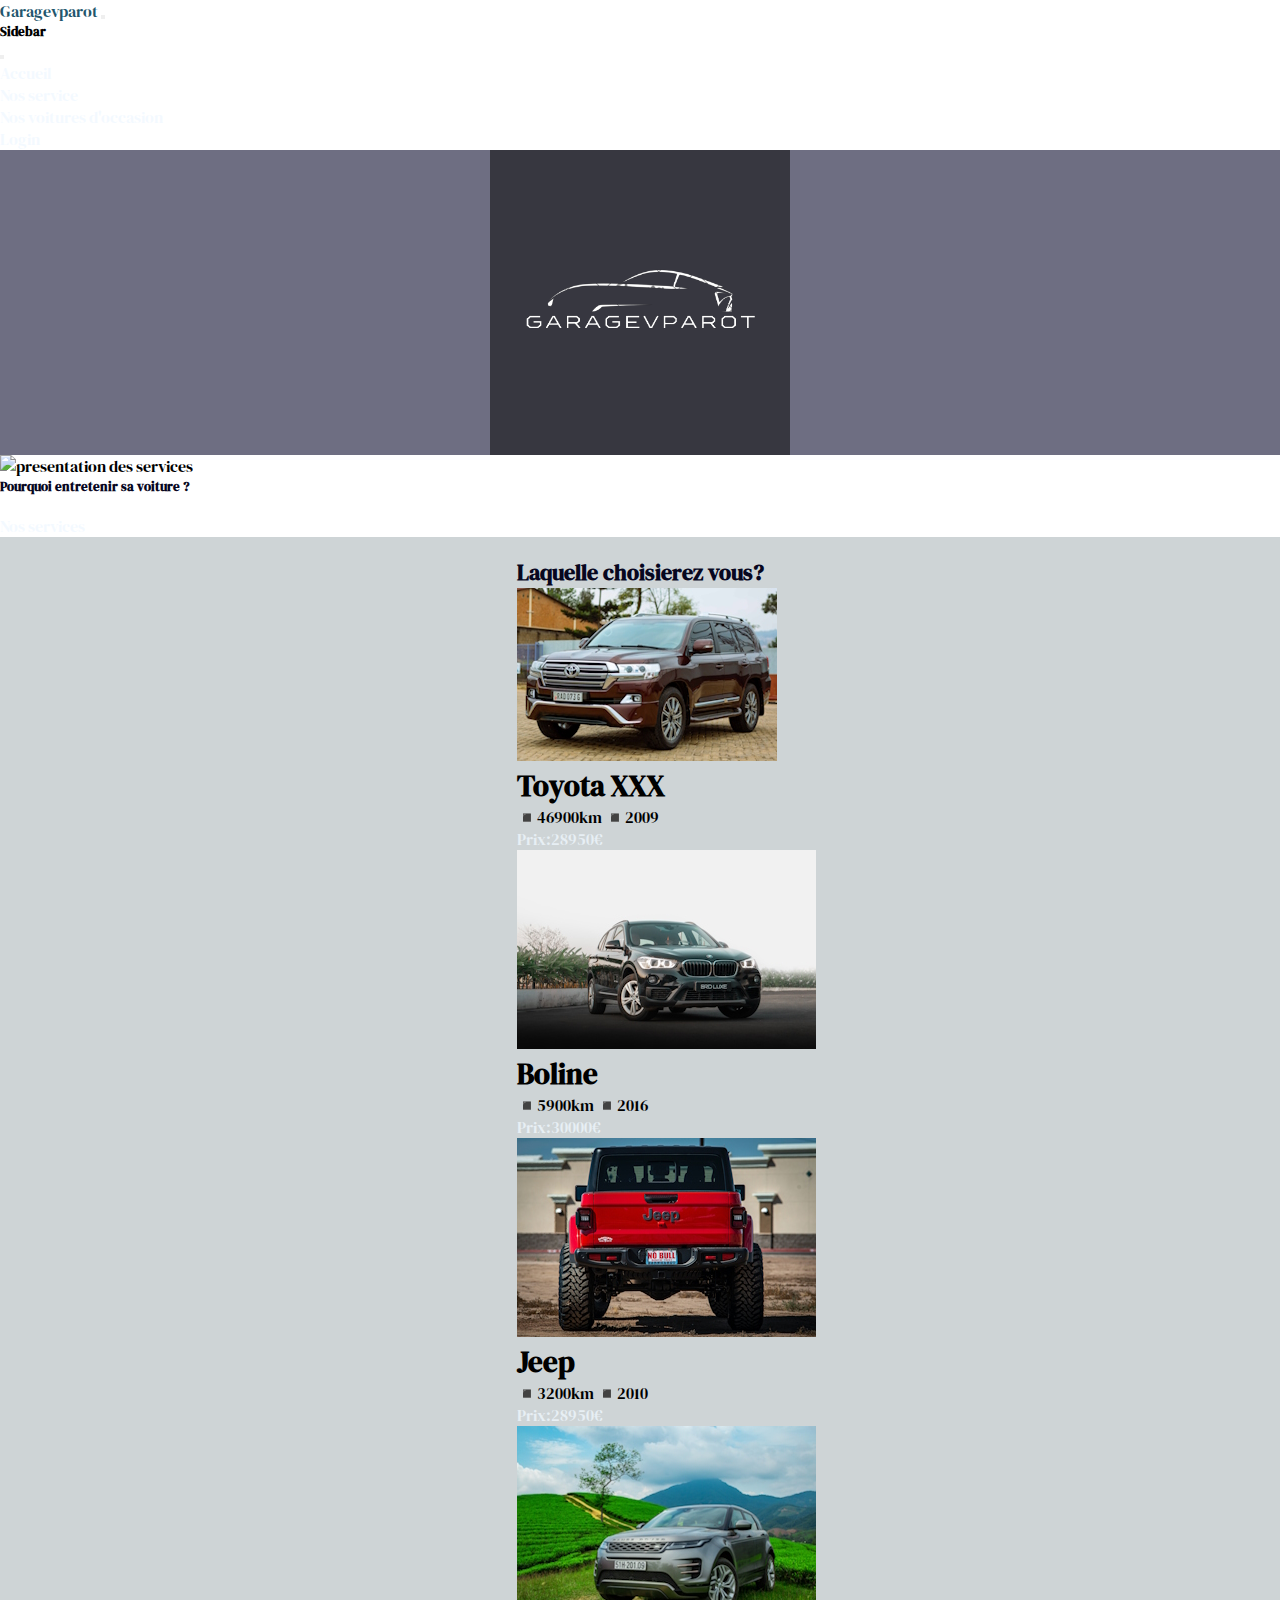
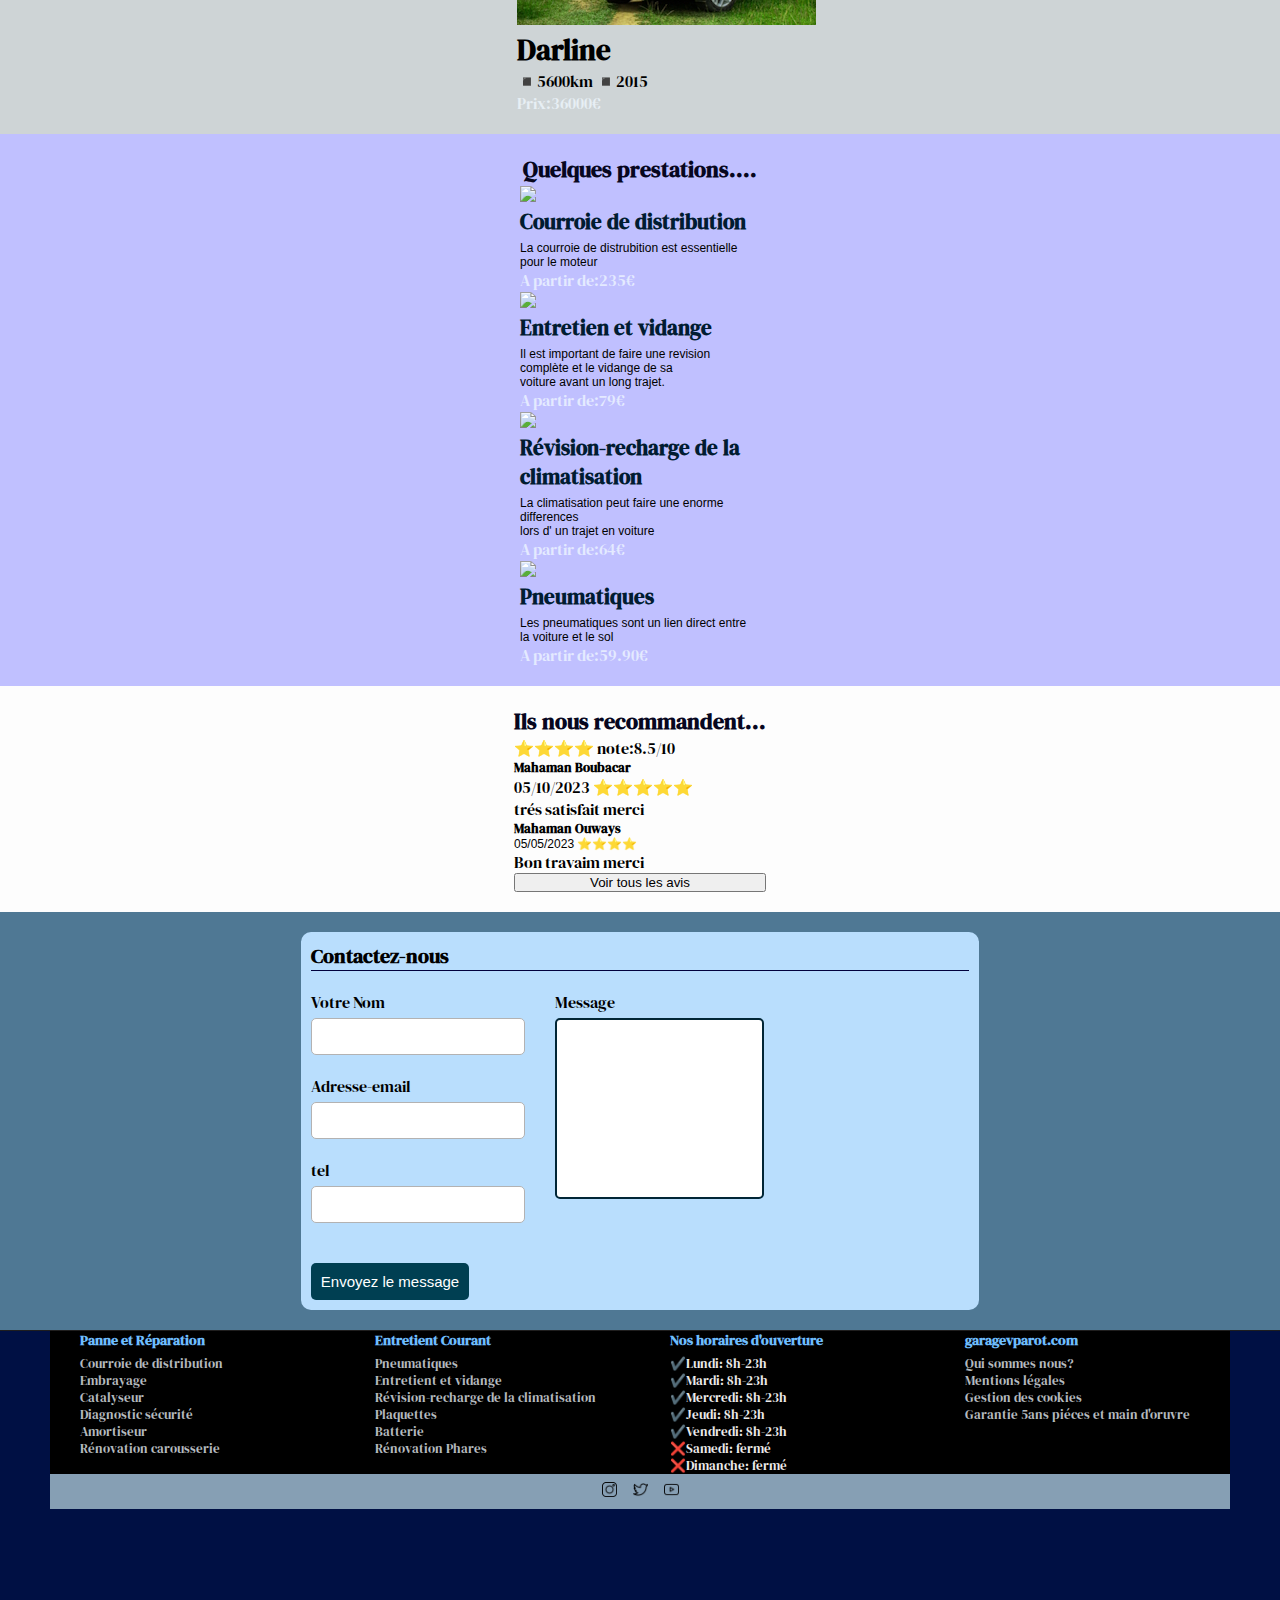
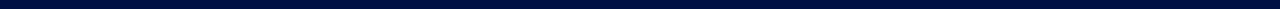
==== Front/index.html @ 55bcba56 "le premier commit" ====
<!DOCTYPE html>
<html lang="en">
<head>
    <meta charset="UTF-8">
    <meta name="viewport" content="width=device-width, initial-scale=1.0">
    <link href="https://cdn.jsdelivr.net/npm/bootstrap@5.3.2/dist/css/bootstrap.min.css" rel="stylesheet" integrity="sha384-T3c6CoIi6uLrA9TneNEoa7RxnatzjcDSCmG1MXxSR1GAsXEV/Dwwykc2MPK8M2HN" crossorigin="anonymous">
    <link rel="stylesheet" href="./style.css">
    <title>Page d'accueil</title>
</head>
<body>
    <!-- start of my nav -->
    <nav class="navbar  navbar-expand-md navbar-dark bg-dark fixed-top">
      <div class="container-fluid">
        <!-- logo -->
        <a class="navbar-brand fs-4" href="#">Garagevparot</a>
        <!-- toggle btn -->
        <button 
        class="navbar-toggler shadow-none border-0" 
        type="button" data-bs-toggle="offcanvas" 
        data-bs-target="#offcanvasDarkNavbar" 
        aria-controls="offcanvasDarkNavbar" 
        aria-label="Toggle navigation">
          <span class="navbar-toggler-icon"></span>
        </button>
        <!-- sidebar -->
        <div class=" sidebar offcanvas offcanvas-start text-bg-dark" tabindex="-1" id="offcanvasDarkNavbar" aria-labelledby="offcanvasDarkNavbarLabel">
          <!-- sidebar header -->
          <div class="offcanvas-header border-bottom">
            <h5 class="offcanvas-title" id="offcanvasDarkNavbarLabel">Sidebar</h5>
            <button type="button" 
            class="btn-close btn-close-white" 
            data-bs-dismiss="offcanvas" 
            aria-label="Close"></button>
          </div>
          <!-- sidebar body -->
          <div class="offcanvas-body d-flex flex-column flex-lg-row p-4">
            <ul class="navbar-nav ulnav d-flex justify-content-evenly align-items-center ">
              <li class="nav-item mx-2">
                <a class="nav-link active" aria-current="page" href="./index.html">Accueil</a>
              </li>
              <li class="nav-item mx-2">
                <a class="nav-link active"  href="./pagesevice.html">Nos service</a>
              </li>
              <li class="nav-item mx-2">
                <a class="nav-link active"  href="./voiturepage.html">Nos voitures d'occasion</a>
              </li>
              <li class="nav-item mx-2">
               <a href="#login" class="text-white text-decoration-none">Login</a>
            </li>
            </ul>
            
           
          </div>
        </div>
      </div>
    </nav>
    <!-- start of my header -->
    <header class="my header">
        <div class="bloc_header">
           <div class="logo_header">
             <img src="./Assets/logo/Garagevparot-removebg-new.png" width="300"  alt="logo.vparot">
           </div>
        </div>
    </header> 
     <!-- End of my header  -->

     <section class="sectone">
      <div class="sectone-container">
        <div class="entretien">
          <div class="card mb-3 bg-secondary" style="max-width: 100%;">
            <div class="row g-0">
              <div class="col-md-4">
                <img src="./Assets/images/im~prèsentation/mechanic-tenant-tablette-numerique.jpg " class="img-fluid rounded-start" alt="presentation des services">
              </div>
              <div class="col-md-8 bloc-bas_header">
                <div class="car-body">
                  <h5 class="card-title cardtlt-css">Pourquoi entretenir sa voiture ?</h5>
                  <p class="card-text ctxt-css">Pour garantir sa performance et votre securité.</p>
                  <a href="" class="btn btn-primary">Nos services</a>
                </div>
              </div>
            </div>
          </div>
        </div> 
        <div class="car-container">
          <h2 class="tiltle-car-container">Laquelle choisierez vous?</h2>
          <div class="row row-one">
            <div class="col">
             <div class="card" style="width: 15rem;">
              <img src="./Assets/images/im~voitures d'occasion/car_occ7.jpg">
              <div class="car-body">
                <h2 class="car_mark">Toyota XXX</h2>
                <p>◾46900km  ◾2009</p>
                 <a href="#" class="btn btn-primary">Prix:28950€ </a>
              </div>
             </div>
            </div>
            <div class="col">
              <div class="card" style="width: 15rem;">
                <img src="./Assets/images/im~voitures d'occasion/car_occ5.jpg">
                       <div class="car-body">
                        <h2 class="car_mark">Boline</h2>
                        <p>◾5900km  ◾2016</p>
                        <a href="#" class="btn btn-primary">Prix:30000€</a>
                      </div>
              </div>
            </div>
          </div>
          <div class="row">
            <div class="col">
              <div  class="card" style="width: 15rem;">
                <img src="./Assets/images/im~voitures d'occasion/car_occ6.jpg">
              <div class="car-body">
                <h2 class="car_mark">Jeep</h2>
                <p>◾3200km  ◾2010</p>
                 <a href="#" class="btn btn-primary">Prix:28950€ </a>
              </div>
              </div>
            </div>
            <div class="col">
              <div class="card" style="width: 15rem;">
                <img src="./Assets/images/im~voitures d'occasion/car_occ4.jpg">
                       <div class="car-body">
                        <h2 class="car_mark">Darline</h2>
                        <p>◾5600km  ◾2015</p>
                        <a href="#" class="btn btn-primary">Prix:36000€</a>
                      </div>
              </div>
            </div> 
          </div>
        </div>
        <div class="services-container">
          <h2 class="tiltle-services-container">Quelques prestations....</h2>
          <div class="row row-one">
            <div class="col">
             <div class="card" style="width: 15rem;">
              <img src="./Assets/images/im~services/travailleur-service-voiture-musculaire-reparant-vehicule.jpg">
              <div class="service-body">
                <h2 class="t-pres">Courroie  de distribution </h2>
                <p  class="p-pres">La courroie de distrubition est essentielle <br> pour le moteur</p>
                 <a href="#" class="btn btn-danger">A partir de:235€</a>
              </div>
             </div>
            </div>
            <div class="col">
              <div class="card" style="width: 15rem;">
                <img src="./Assets/images/im~services/travailleur-service-voiture-musculaire-reparant-vehicule.jpg">
                       <div class="service-body">
                        <h2 class="t-pres">Entretien et vidange</h2>
                        <p  class="p-pres">Il est important de faire une revision complète et le vidange de sa <br> voiture avant un long trajet.</p>
                        <a href="#" class="btn btn-danger">A partir de:79€</a>
                      </div>
              </div>
            </div>
          </div>
          <div class="row">
            <div class="col">
              <div  class="card" style="width: 15rem;">
                <img src="./Assets/images/im~services/travailleur-service-voiture-musculaire-reparant-vehicule.jpg">
              <div class="service-body">
                <h2 class="t-pres">Révision-recharge de la climatisation</h2>
                <p  class="p-pres">La climatisation peut faire une enorme differences<br>lors d' un trajet en voiture</p>
                 <a href="#" class="btn btn-danger">A partir de:64€</a>
              </div>
              </div>
            </div>
            <div class="col">
              <div class="card" style="width: 15rem;">
                <img src="./Assets/images/im~services/travailleur-service-voiture-musculaire-reparant-vehicule.jpg" >
                       <div class="service-body">
                        <h2 class="t-pres">Pneumatiques</h2>
                        <p class="p-pres">Les pneumatiques sont un lien direct entre<br> la voiture et le sol</p>
                        <a href="#" class="btn btn-danger">A partir de:59.90€</a>
                      </div>
              </div>
            </div> 
          </div>
        </div>
      </div>
     </section>
     <!-- Section two -->
     <section class="section_two">
      <div class="sect-two-container">
        <div class="comment_container">
          <h2 class="titl-comment_container">Ils nous recommandent...</h2>
          <p>⭐⭐⭐⭐  note:8.5/10</p>
          <div class="row">
              <div class="col  comment1">
                  <h3 class="User-name-comment">Mahaman Boubacar</h3>
                  <p class="P-comment">05/10/2023        ⭐⭐⭐⭐⭐</p>
                  <P>trés satisfait merci</P>
              <div class=" col comment2">
                  <h3 class="User-name-comment">Mahaman Ouways</h3>
                  <p class="p-comment">05/05/2023         ⭐⭐⭐⭐</p>
                  <P>Bon travaim merci</P>
              </div>
              </div>
          </div>
         <button class="btn btn-warning">Voir tous les avis</button>
       </div>
       <div class="bloc_form">
          <form>
              <h2>Contactez-nous</h2>
              <div class="separator"></div>
              <div class="corps_formulaire">
                  <div class="form-left">
                      <div class="bloc-Nom boites">
                          <label>Votre Nom</label>
                          <input type="text">
                          <i class="fa-solid fa-user"></i>
                      </div>
                      <div class="bloc-adresse-email boites">
                          <label>Adresse-email</label>
                          <input type="email">
                          <i class="fa-solid fa-envelope"></i>
                      </div>
                      <div class="bloc-tel boites">
                          <label>tel</label>
                          <input type="tel">
                          <i class="fa-solid fa-mobile"></i>
                      </div>
                  </div>
                  <div class="form-right">
                      <div class="bloc_message boites">
                          <label>Message</label>
                          <textarea></textarea>
                      </div>
                  </div>
              </div>
              <div class="footer_form">
                  <button>Envoyez le message</button>
              </div>
          </form>
       </div>
      </div>
     </section> 
 
    <footer >
        <div class="footer_container">
            <div class="bloc_du_haut">
                <div class="bloc_reparation bloc">
                    <h3>Panne et Réparation</h3>
                    <ul class="liste_reparation ">
                       <li class="l-r_1"><a>Courroie de distribution</a></li>
                       <li class="l-r_1"><a>Embrayage</a></li>
                       <li class="l-r_1"><a>Catalyseur</a></li>
                       <li class="l-r_1"><a>Diagnostic sécurité</a></li>
                       <li class="l-r_1"><a>Amortiseur</a></li>
                       <li class="l-r_1"><a>Rénovation carousserie</a></li>
                    </ul>
                </div>
                <div class="bloc_entretient bloc">
                    <h3>Entretient Courant</h3>
                    <ul class="liste_Entretient">
                        <li class=""l-E_1><a>Pneumatiques</a></li>
                        <li class="l-E_2"><a>Entretient et vidange</a></li>
                        <li class="l-E_3"><a>Révision-recharge de la climatisation</a></li>
                        <li class="l-E_4"><a>Plaquettes</a></li>
                        <li class="l-r_5"><a>Batterie</a></li>
                        <li class="l-r_6"><a>Rénovation Phares</a></li>
                     </ul>
                </div>
                <div class="bloc_horaire bloc">
                    <h3>Nos horaires d'ouverture</h3>
                    <ul class="les_horaires">
                        <li class="j-_1">✔️Lundi: 8h-23h</li>
                        <li class="j-_2"> ✔️Mardi: 8h-23h</li>
                        <li class="j-_1"> ✔️Mercredi: 8h-23h</li>
                        <li class="j-_1"> ✔️Jeudi: 8h-23h</li>
                        <li class="j-_1">✔️Vendredi: 8h-23h</li>
                        <li class="j-_1">❌Samedi: fermé</li>
                        <li class="j-_1">❌Dimanche: fermé</li>
                     </ul>
                </div>
                <div class="bloc_garage_com bloc">
                    <h3>garagevparot.com</h3>
                    <ul class="Le_garage ">
                        <li class="l-1"><a>Qui sommes nous?</a></li>
                        <li class="l-2"><a>Mentions légales</a></li>
                        <li class="l-3"><a>Gestion des cookies</a></li>
                        <li class="l4"><a>Garantie 5ans piéces et main d'oruvre</a></li>
                     </ul>
                </div>
            </div>
            <div class="bloc_du_bas">
                <ul class="logoreseau">
                    <li><a><img src="./Assets/icones/instagram.png" class="lorgo-r" alt="logo instagram"></a></li>
                    <li><a><img src="./Assets/icones/twitter (1).png" class="lorgo-r" alt="twitter"></a></li>
                    <li><a><img src="./Assets/icones/youtube.png"  class="lorgo-r" alt="youtube"></a></li>
                </ul>  
            </div>
    
        </div>
     </footer>
     <script src="https://cdn.jsdelivr.net/npm/bootstrap@5.3.2/dist/js/bootstrap.bundle.min.js" integrity="sha384-C6RzsynM9kWDrMNeT87bh95OGNyZPhcTNXj1NW7RuBCsyN/o0jlpcV8Qyq46cDfL" crossorigin="anonymous"></script>
</body>

</html>
---- Front/style.css ----
@import url('https://fonts.googleapis.com/css2?family=DM+Serif+Display&family=Inika&family=Libre+Baskerville&display=swap');

 /* je fais ke reset de tous les styles par defaut */
*{
    margin: 0px;
    padding: 0px;
    box-sizing: border-box;
}

li{
    list-style-type: none;
    
}
a{
    text-decoration: none;
}
 /* stylisation du body */
body{
    font-family : 'DM Serif Display', serif ;
    
}

/* nav */
.ulnav{
   
    flex-wrap: nowrap;
    
}

.lesa:hover{
    color: rgb(2, 30, 68);
}

.ab{
    
    font-size: 0.90em;
}


/* stylisation de header */
.bloc_header{
    background: url(./Assets/images/im~prèsentation/garagiste.header.jpg) rgba(11, 11, 46, 0.596);
    background-blend-mode: color-burn;
    background-position: center;
    background-size: cover;
    background-repeat: no-repeat;
    display: flex;
    flex-direction: column;
    justify-content: center;
    align-items: center;
}

.logo_header{
background-color: rgba(12, 12, 12, 0.562);
}

.bloc_txtheader{
    background-color: blueviolet;
}

.headerphe{
    font-size: 1.2em;
    color: white;
}

/* Bloc bas du header */
.cardtlt-css {
 color: rgb(7, 7, 31);
}
.ctxt-css{
   color: white ;
   font-size: 0.90em;
}
/* Sect-one  */

.sectone-container{
    width: 100%;
    
}
/* bloc-presentation des voitures */
.car-container, .services-container, .comment_container{
    background-color: rgba(2, 32, 44, 0.192);
    width: 100%;
    display:grid;
    justify-content: center;
    align-items: center;
    padding: 20px;
}
.car_mark{
   font-size: 1.79em;
}


/* stylisation bloc presentation service */
.services-container{
    background-color: rgba(0, 0, 255, 0.247);
}

.row-bottom{
    padding-bottom: 10px;
    
}

.tiltle-car-container, .tiltle-services-container, .titl-comment_container{
    text-align: center;
    color: rgb(7, 7, 31);
    font-size: 1.4em;
}

.t-pres{
    font-size: 1.3em;
    padding-bottom: 5px;
    color: rgb(1, 28, 49);

}
.p-pres,.p-comment{
    font-family: 'Segoe UI', Tahoma, Geneva, Verdana, sans-serif;
    font-size: 0.75em;
}


/* bloc commentaire */
.comment_container{
    background-color: rgb(253, 253, 253);
}
.comment-row{
    border: 2px solid black;
}
.User-name-comment{
    font-size: 0.79em;
}

 /* Stylisation de mon formulaire */

 .section_two{
    width: 100%
 }

 .bloc_form{
    background-color: rgb(79, 120, 148);
 }
form{
    width:53%;
    background-color: rgb(185, 222, 253);
    padding: 10px;
    margin-bottom: 20px;
    margin-top: 20px;
    border-radius: 10px;
}


.bloc_form{
    width: 100%;
    display: flex;
    justify-content: center;
}

form h2 {
    font-size: 20px;
}

form .separator{
    width: 100%;
    height: 1px;
    background-color: rgb(0, 0, 61);
}

form .corps_formulaire{
    display: flex;
    flex-wrap: wrap;
    margin-bottom: 30px;
}

form .corps_formulaire .boites{
      position: relative;
      margin-top: 20px;
      display: flex;
      flex-direction: column;
}

form .corps_formulaire .form-left .boites input{
    margin-top: 5px;
    padding: 10px 5px 10px 30px;
    border: 1px solid rgb(179, 178, 178);
    outline-color: rgb(2, 63, 80);
    border-radius: 5px;
}

form .corps_formulaire .form-left .boites i{
    position:absolute;
    left:0;
    top: 25px;
    padding: 9px 8px;
    color: rgb(2, 41, 56);

}

div .form-right{
    margin-left: 30px;
   
}

div .form-right .bloc_message {
    height: 100%;
}

div .form-right .bloc_message textarea{
    margin-top: 5px;
    padding: 15px;
    border: 2px solid rgb(1, 38, 54);
    outline: none;
    border-radius: 5px;
    resize: none;
    height: 72%;
}

form .footer_form button {
    margin-top: 10px;
    background-color: rgb(0, 63, 82);
    color: white;
    font-size: 15px;
    border: none;
    padding: 10px ;
    border-radius: 5px;
    outline: none;

}
form .footer_form button:hover {
    background-color: brown;

}



/* styling of my footer */

footer{
    flex-shrink: 0;
    border-top: 1px solid rgb(31, 30, 30);
    width: 100%;
    background: rgb(0, 16, 68);
    color: rgb(236, 234, 234);
}



.footer_container{
    width: 100%;
    margin: 0 auto;
    display: flex;
    flex-direction: column;
    justify-content: center;
    font-size:0.8em;
    padding: 0 50px 100px ;
}

ul{
    padding-left: 0;
}

.bloc_du_haut{
    width: 100%;
    display: flex;
    justify-content: center;
    flex-direction: row;
    align-items: flex-start;
    background-color: black;
}

.bloc{
    width: 50%;
    padding: 0;
    margin: 0 30px;
    
}

 div .bloc_reparation.bloc h3,
 div .bloc_entretient.bloc h3,
 div .bloc_garage_com.bloc h3,
 div .bloc_horaire.bloc h3{
    font-size: 1.07em;
    padding-bottom: 5px;
    color: rgb(110, 189, 253);
 }

 a{
    color: rgba(240, 248, 255, 0.76);
    transition: transform 0.5s;
 }
 a:hover{
    color:rgb(35, 86, 109);
    transform: scale(1.05s);
 }
/* bloc-ba footer */
.bloc_du_bas{
    width: 100%;
    background-color: rgb(134, 159, 180);
}

.logoreseau{
    display: flex;
    flex-direction: row;
    justify-content: center;
}


.lorgo-r{
    width:15px;
    margin: 8px;

}

@media screen and (max-width:800px) {
    .footer_container{
        width: 320px;
        font-size: 1em;
    }

    .bloc_du_haut{
        width: 100%;
        margin-right: 0%;
        display: flex;
        flex-direction: column;
    }
    
    .bloc{
        width: 80%;
        margin: 0px 0px;
    }

    .bloc:nth-child(1),
    .bloc:nth-child(2){
        margin-bottom: 30px 10px;
    }

    
 div .bloc_reparation.bloc h3,
 div .bloc_entretient.bloc h3,
 div .bloc_garage_com.bloc h3,
 div .bloc_horaire.bloc h3{
    padding-bottom: 5px;
    color: rgb(110, 189, 253);
 }


    .logoreseau{
        margin: 1.11em;
    }
}

                                      /* style page vparot */
/* bloc qui sommes nous */
.bloc-text-vparot{
    background-color: rgb(7, 27, 44);
}

.blc_vpartlogo{
    background-color: rgba(12, 12, 12, 0.562); ;
}

.cardtlt-vparot{
    color: rgb(207, 207, 207);
}

.txt-vparot{
    font-size: 0.8em;
    font-family: 'Segoe UI', Tahoma, Geneva, Verdana, sans-serif;
}

/* bloc mentions légals */

.bloc-mentions{
    display: flex;
    flex-direction: row-reverse;
}
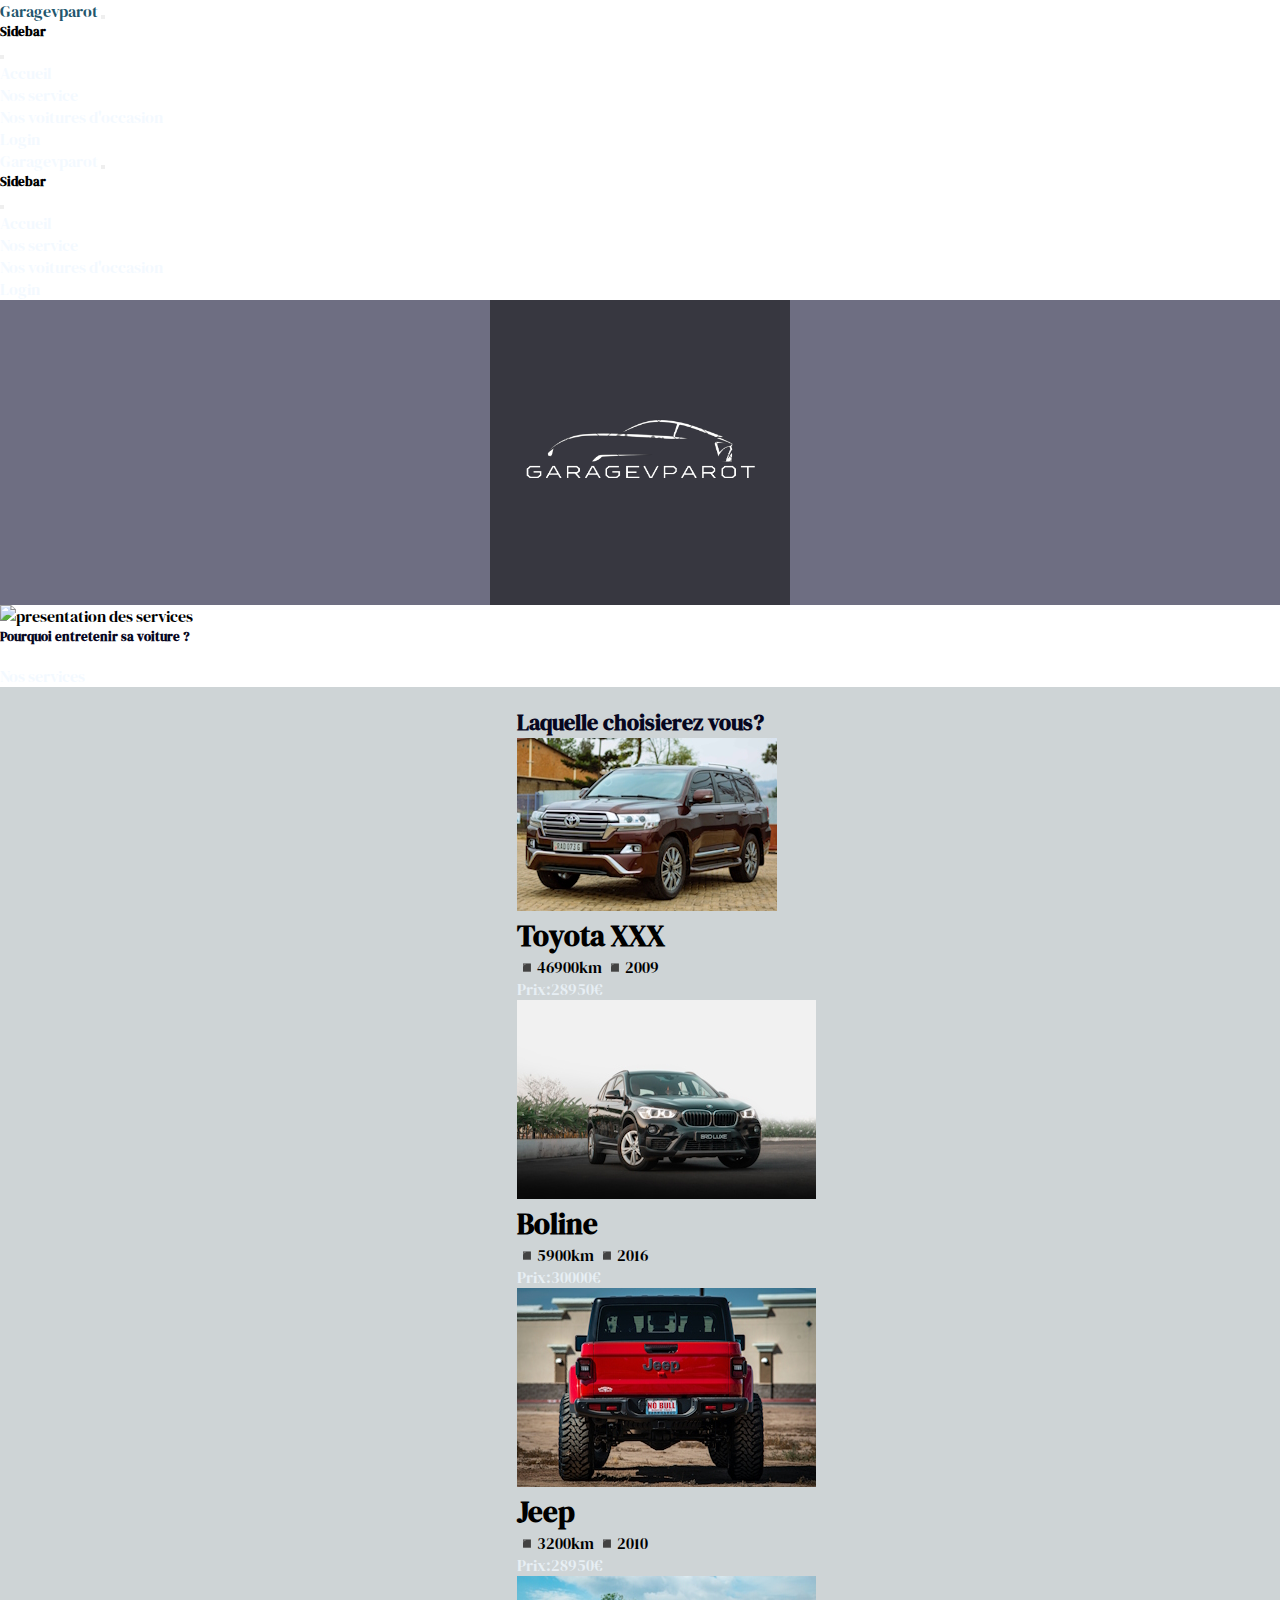
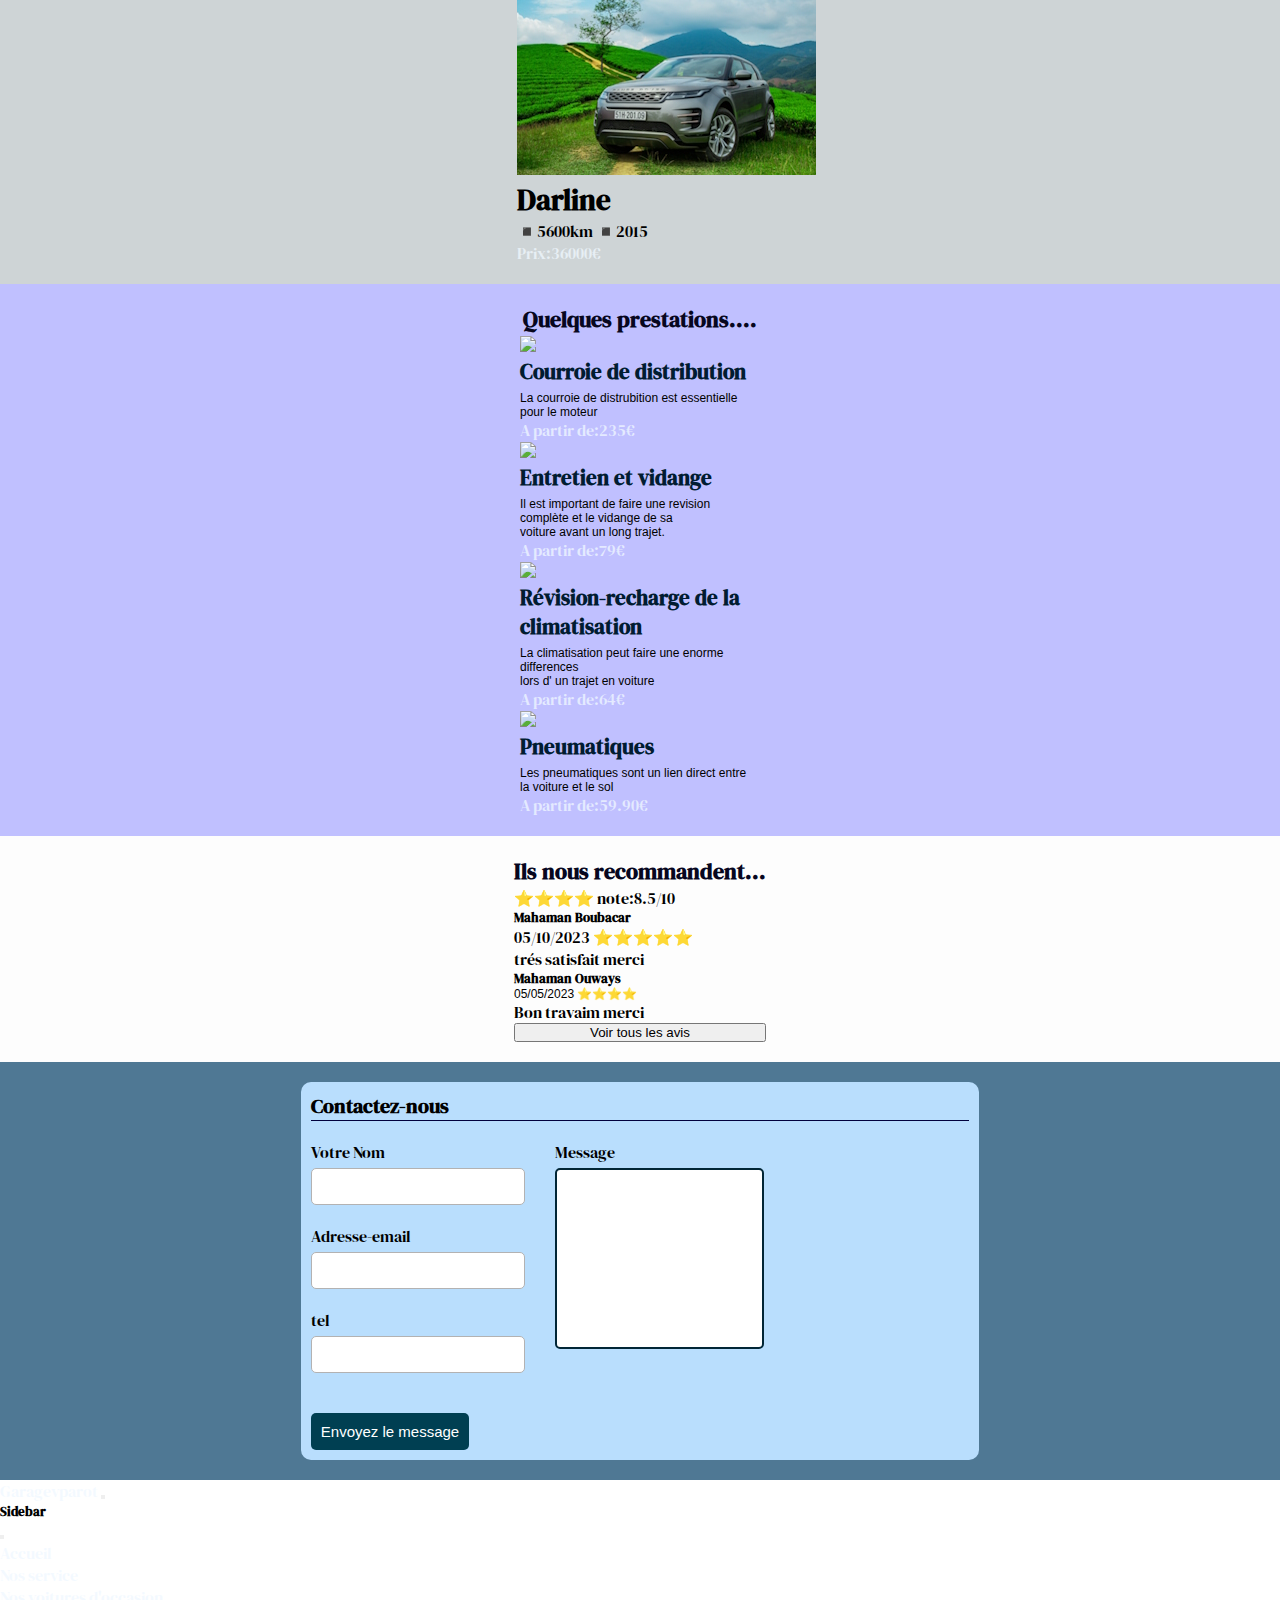
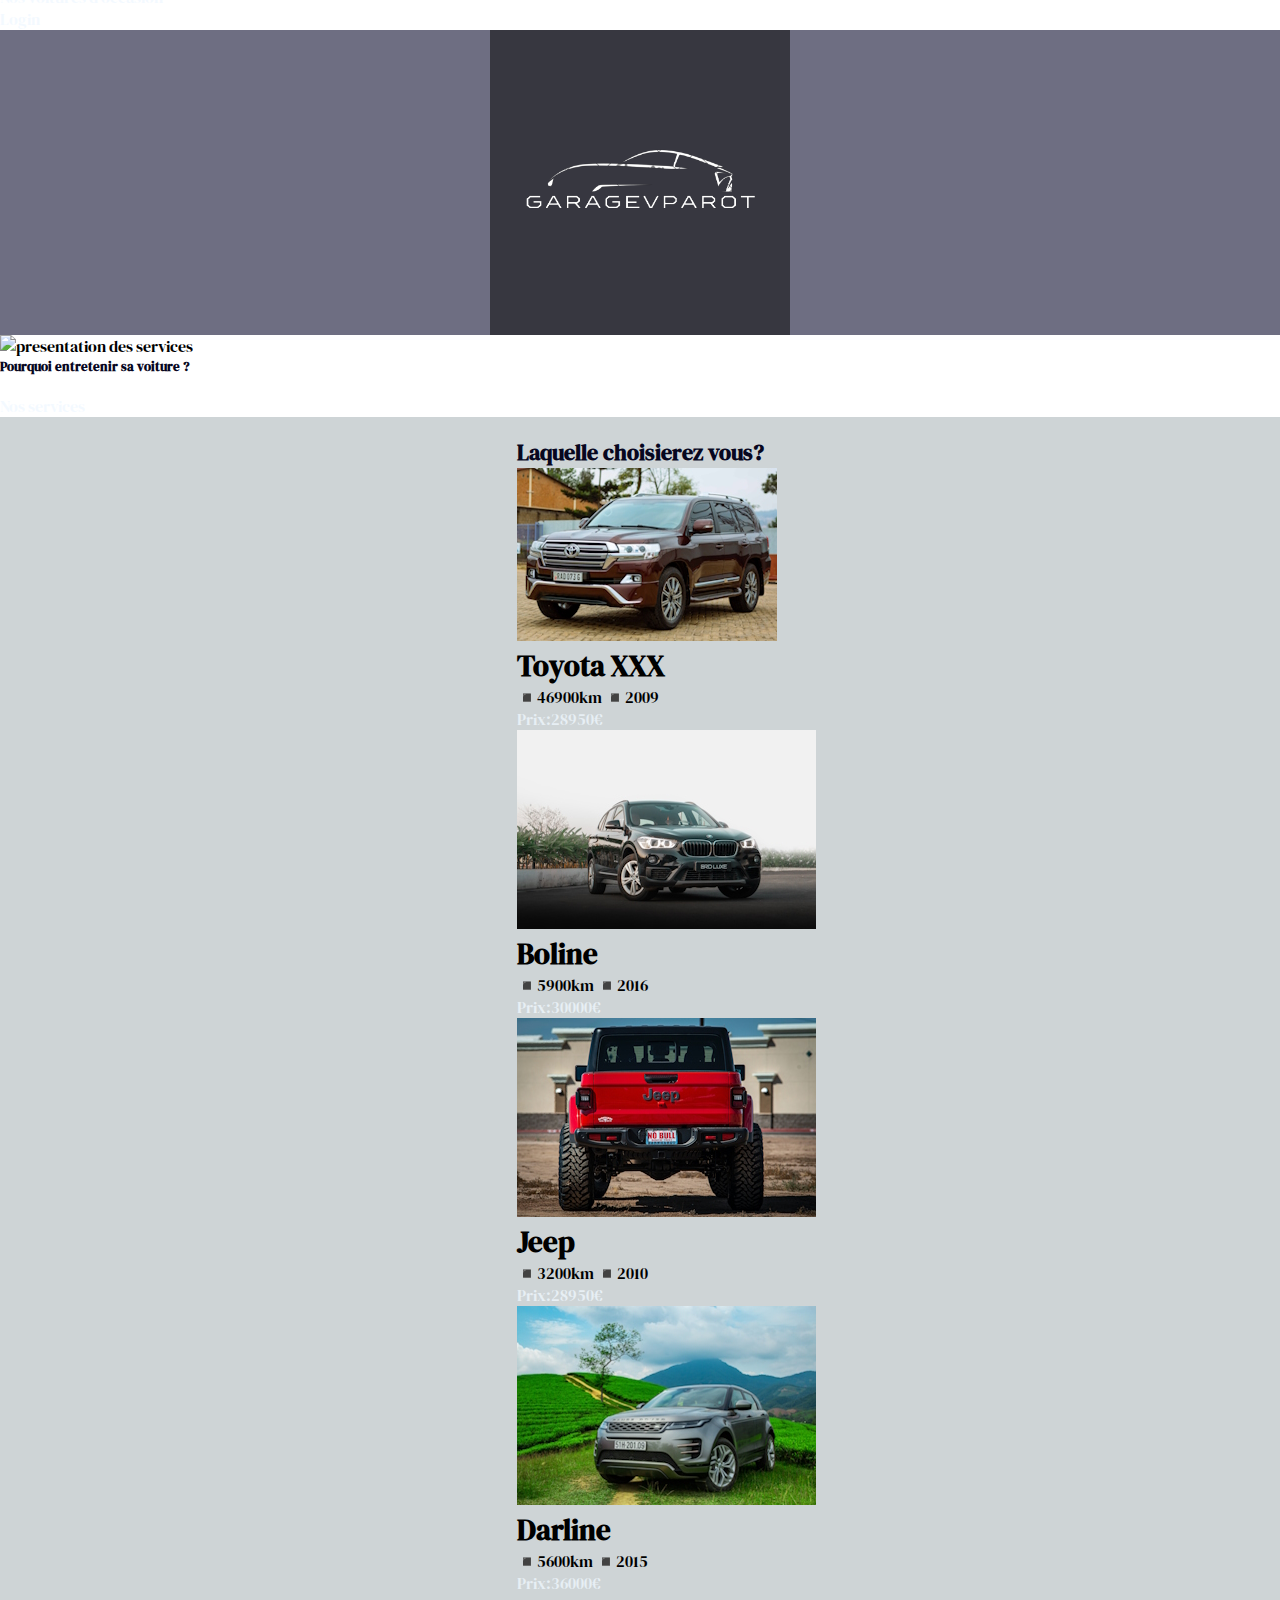
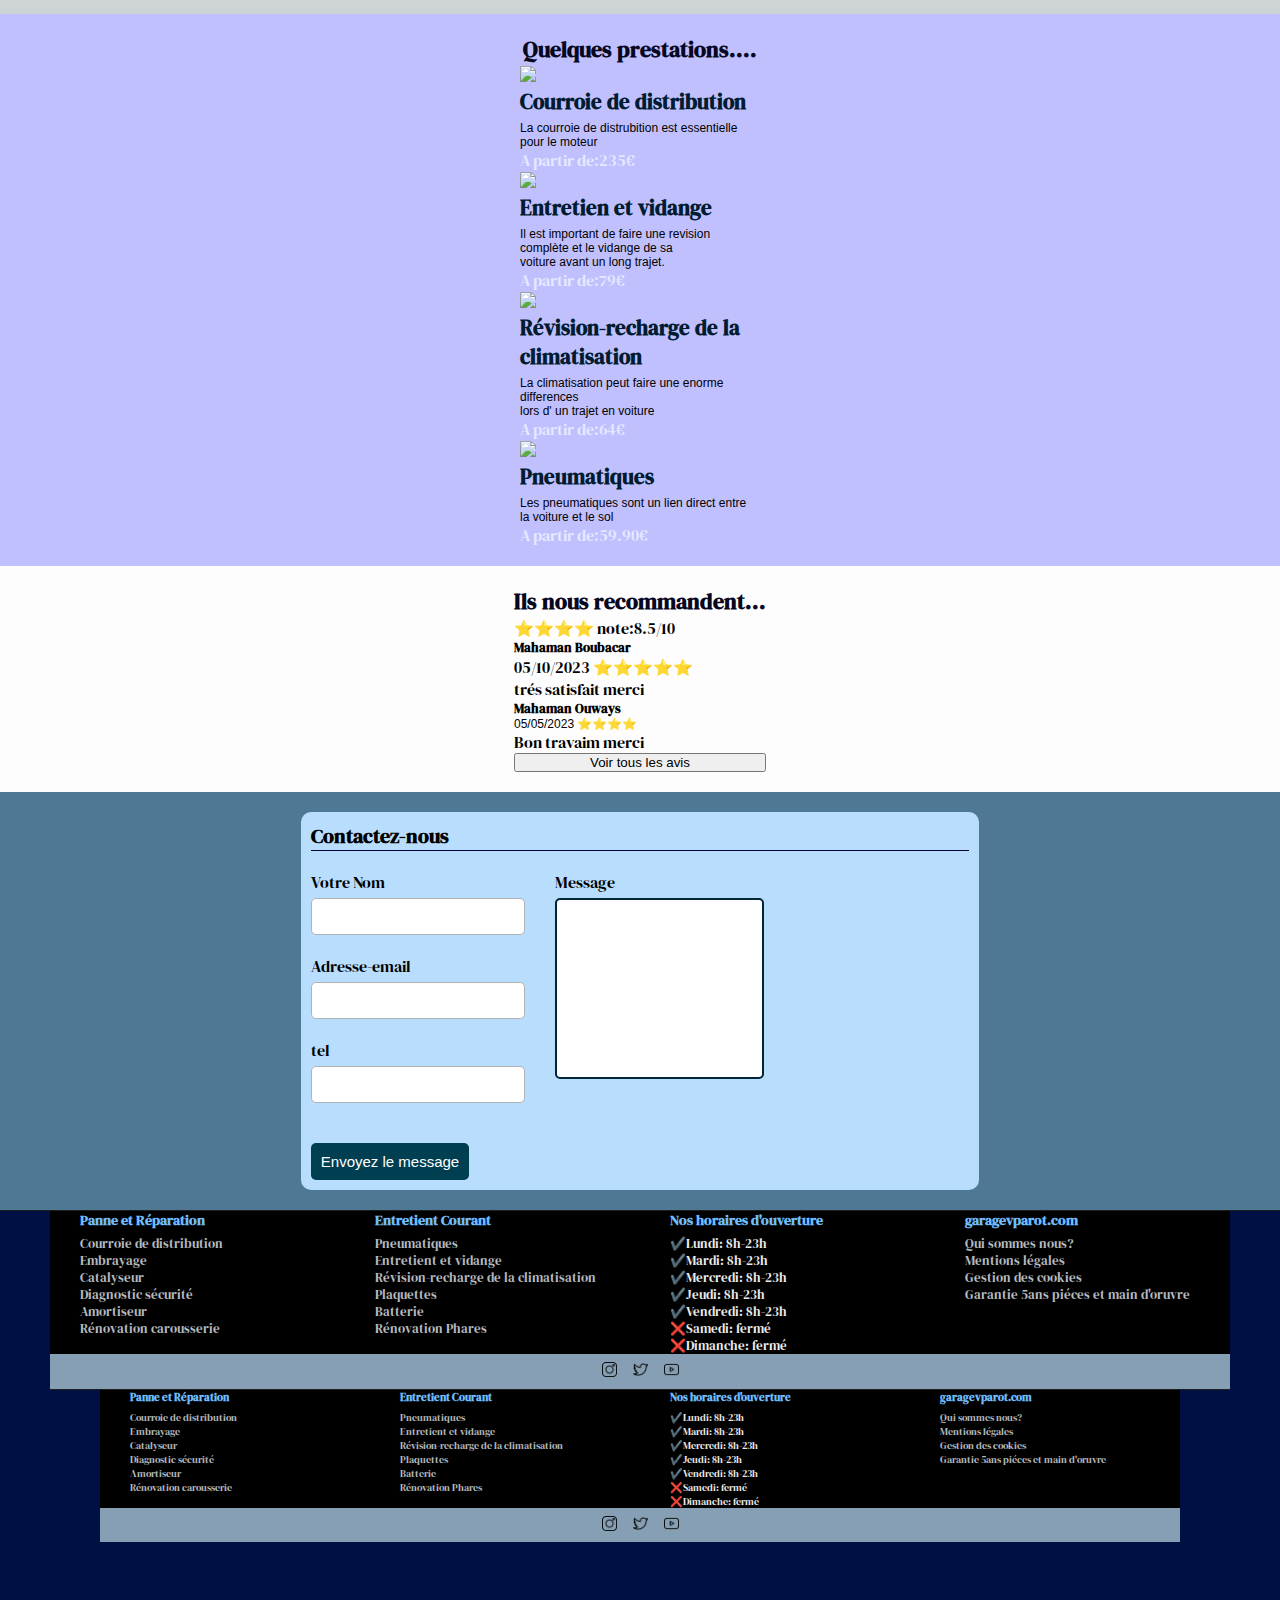
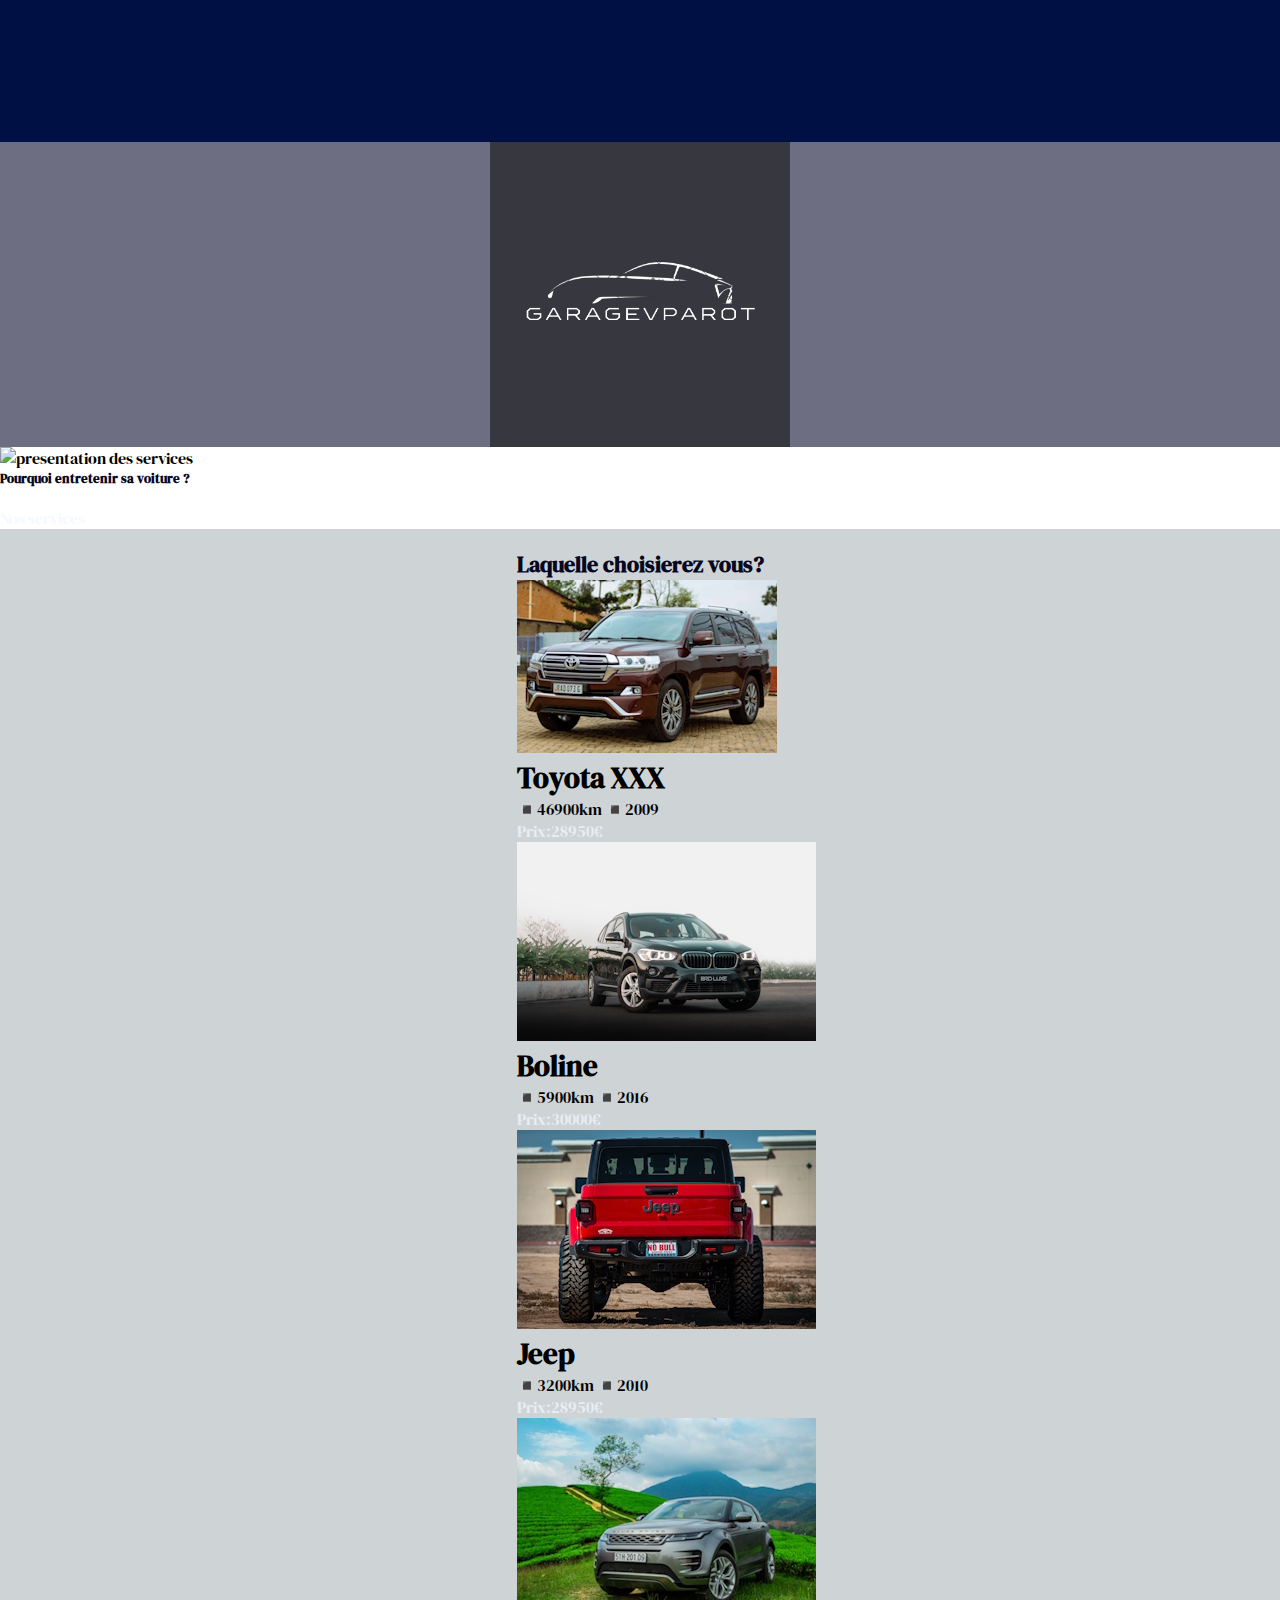
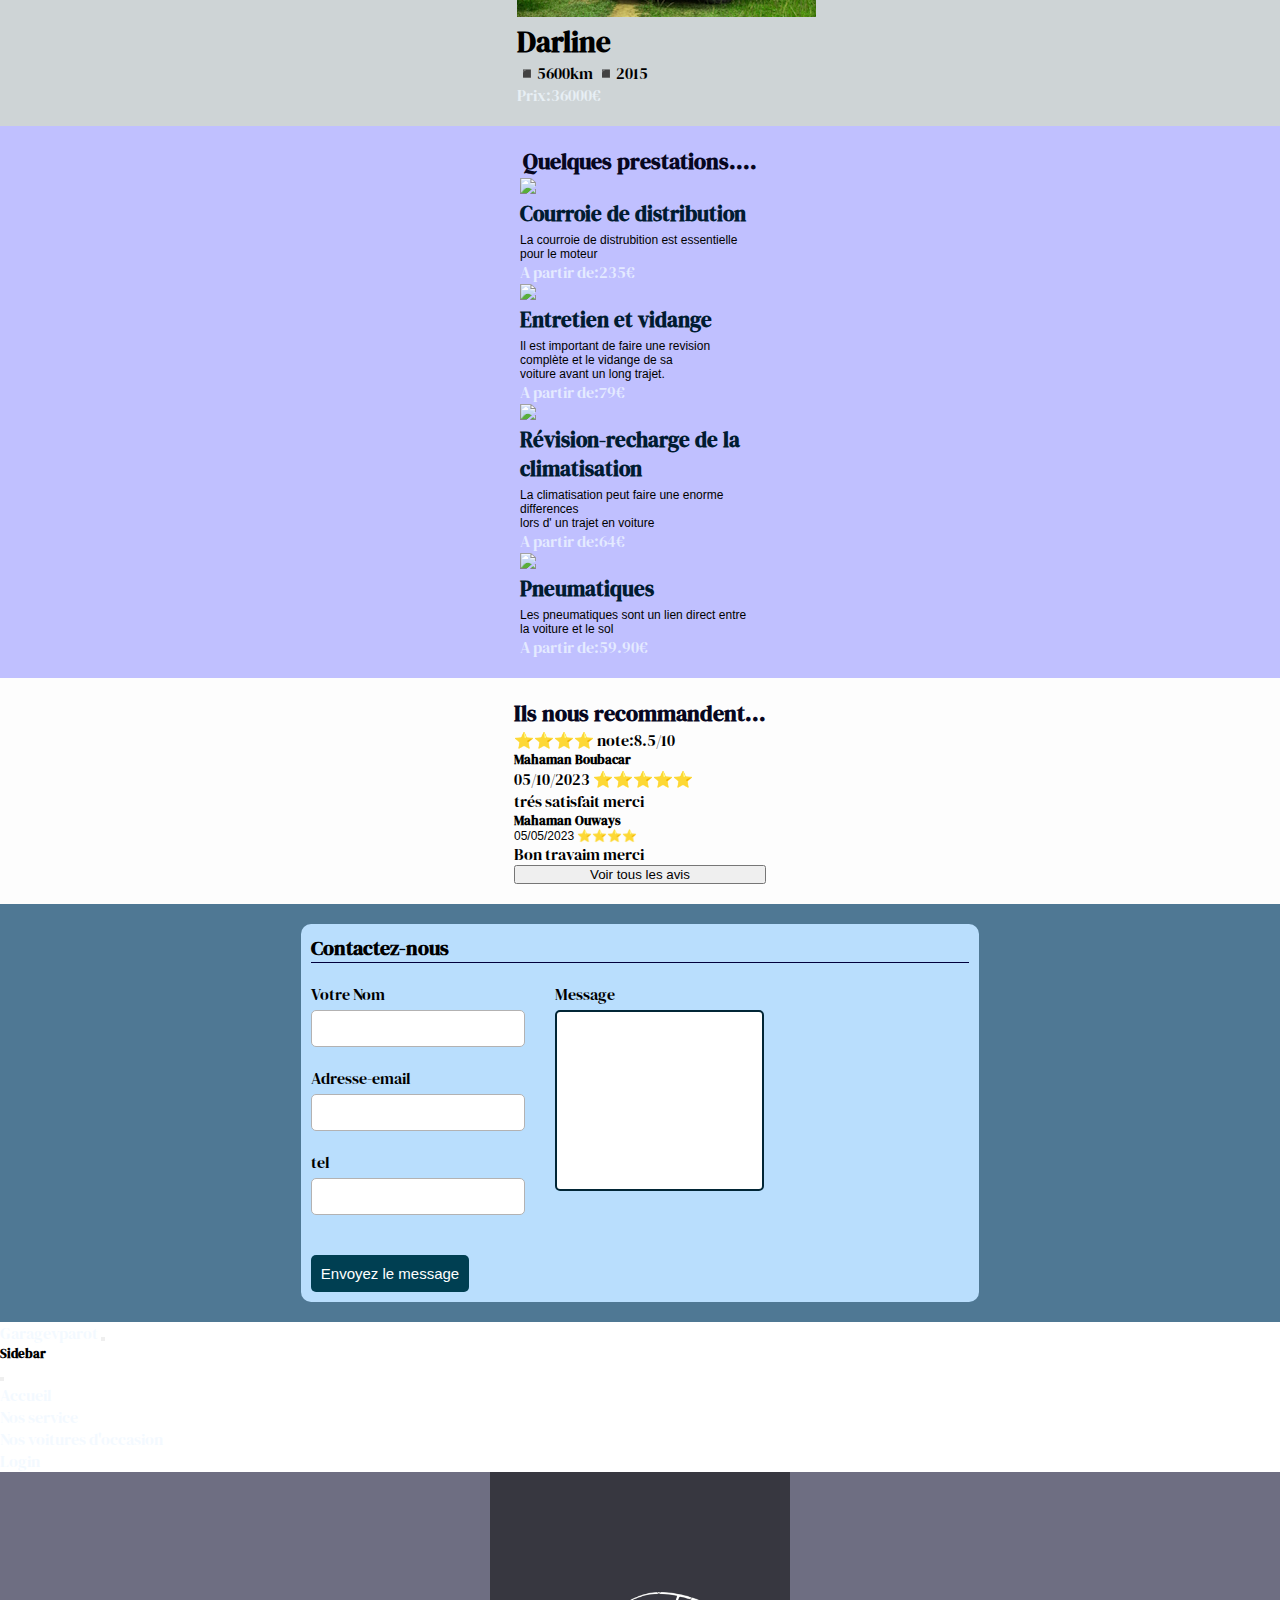
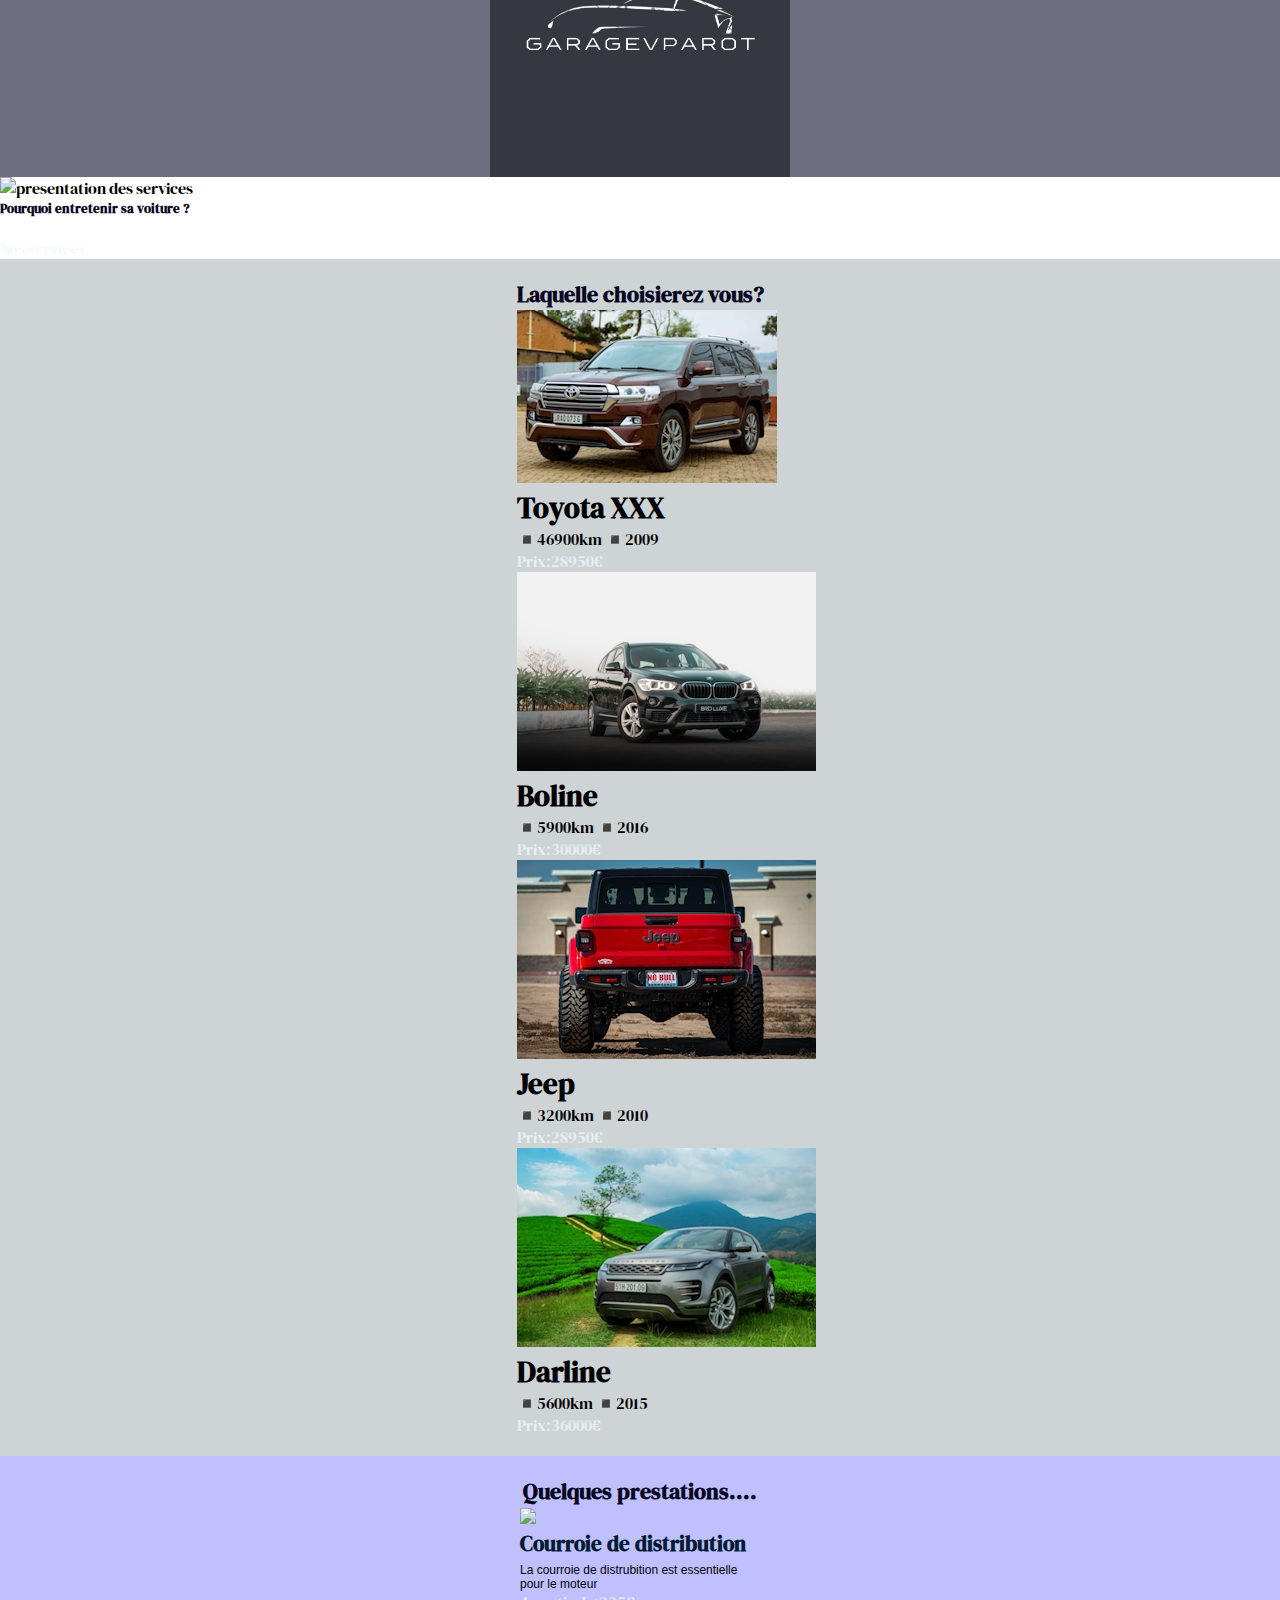
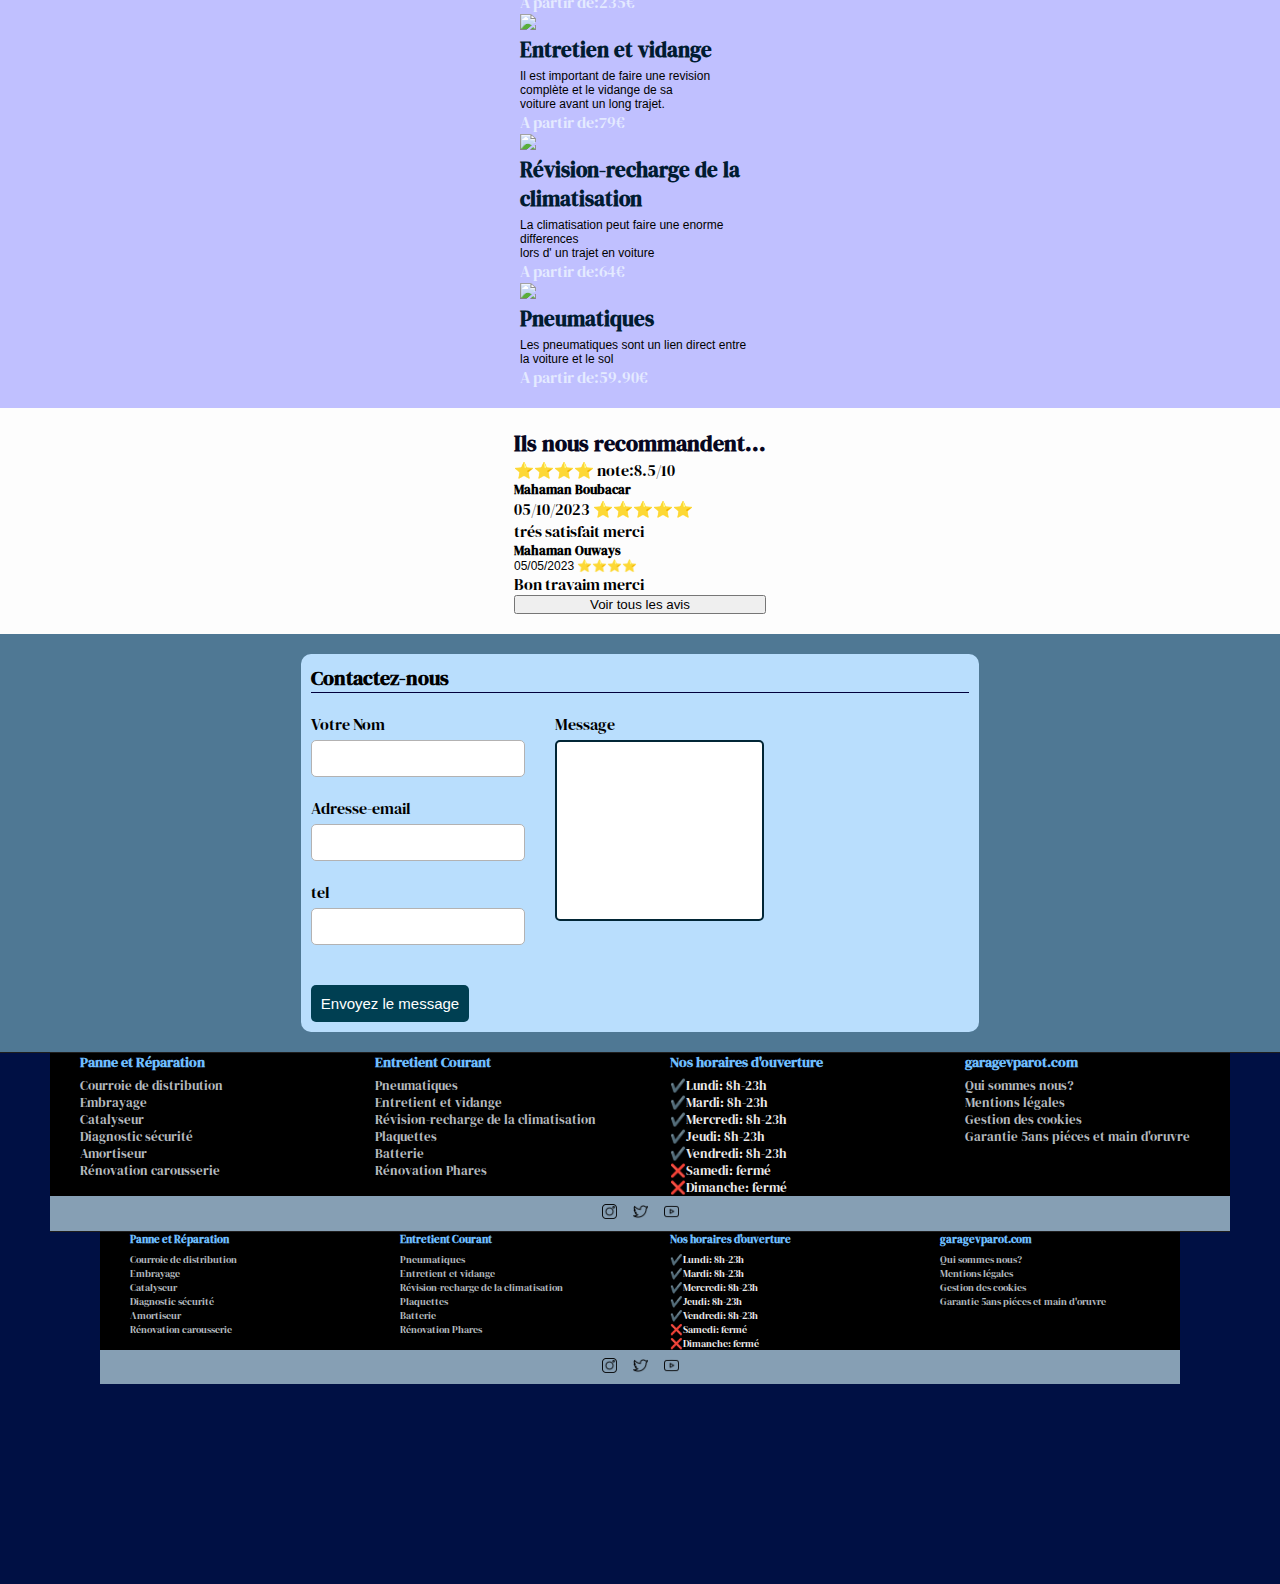
==== commit aee61fd3: "deuxieme commite" ====
--- a/Front/index.html
+++ b/Front/index.html
@@ -3,6 +3,17 @@
 <head>
     <meta charset="UTF-8">
     <meta name="viewport" content="width=device-width, initial-scale=1.0">
+    <link href="https://cdn.jsdelivr.net/npm/bootstrap@5.3.2/dist/css/bootstrap.min.css" rel="stylesheet" integrity="sha384-T3c6CoIi6uLrA9TneNEoa7RxnatzjcDSCmG1MXxSR1GAsXEV/Dwwykc2MPK8M2HN" crossorigin="anonymous">
+    <link rel="stylesheet" href="./style.css">
+    <title>Page d'accueil</title>
+    <link href="https://cdn.jsdelivr.net/npm/bootstrap@5.3.2/dist/css/bootstrap.min.css" rel="stylesheet" integrity="sha384-T3c6CoIi6uLrA9TneNEoa7RxnatzjcDSCmG1MXxSR1GAsXEV/Dwwykc2MPK8M2HN" crossorigin="anonymous">
+    <link rel="stylesheet" href="./style.css">
+    <title>Page d'accueil</title>
+    <title>Vincent Pivo garage</title>
+    <link rel="stylesheet" href="./style.css" >
+    <link href="https://cdn.jsdelivr.net/npm/bootstrap@5.3.2/dist/css/bootstrap.min.css" rel="stylesheet" integrity="sha384-T3c6CoIi6uLrA9TneNEoa7RxnatzjcDSCmG1MXxSR1GAsXEV/Dwwykc2MPK8M2HN" crossorigin="anonymous">
+    <link rel="stylesheet" href="./style.css">
+    <title>Page d'accueil</title>
     <link href="https://cdn.jsdelivr.net/npm/bootstrap@5.3.2/dist/css/bootstrap.min.css" rel="stylesheet" integrity="sha384-T3c6CoIi6uLrA9TneNEoa7RxnatzjcDSCmG1MXxSR1GAsXEV/Dwwykc2MPK8M2HN" crossorigin="anonymous">
     <link rel="stylesheet" href="./style.css">
     <title>Page d'accueil</title>
@@ -48,6 +59,50 @@
                <a href="#login" class="text-white text-decoration-none">Login</a>
             </li>
             </ul>
+    <!-- start of my nav -->
+    <nav class="navbar  navbar-expand-md navbar-dark bg-dark fixed-top">
+      <div class="container-fluid">
+        <!-- logo -->
+        <a class="navbar-brand fs-4" href="#">Garagevparot</a>
+        <!-- toggle btn -->
+        <button 
+        class="navbar-toggler shadow-none border-0" 
+        type="button" data-bs-toggle="offcanvas" 
+        data-bs-target="#offcanvasDarkNavbar" 
+        aria-controls="offcanvasDarkNavbar" 
+        aria-label="Toggle navigation">
+          <span class="navbar-toggler-icon"></span>
+        </button>
+        <!-- sidebar -->
+        <div class=" sidebar offcanvas offcanvas-start text-bg-dark" tabindex="-1" id="offcanvasDarkNavbar" aria-labelledby="offcanvasDarkNavbarLabel">
+          <!-- sidebar header -->
+          <div class="offcanvas-header border-bottom">
+            <h5 class="offcanvas-title" id="offcanvasDarkNavbarLabel">Sidebar</h5>
+            <button type="button" 
+            class="btn-close btn-close-white" 
+            data-bs-dismiss="offcanvas" 
+            aria-label="Close"></button>
+          </div>
+          <!-- sidebar body -->
+          <div class="offcanvas-body d-flex flex-column flex-lg-row p-4">
+            <ul class="navbar-nav ulnav d-flex justify-content-evenly align-items-center ">
+              <li class="nav-item mx-2">
+                <a class="nav-link active" aria-current="page" href="./index.html">Accueil</a>
+              </li>
+              <li class="nav-item mx-2">
+                <a class="nav-link active"  href="./pagesevice.html">Nos service</a>
+              </li>
+              <li class="nav-item mx-2">
+                <a class="nav-link active"  href="./voiturepage.html">Nos voitures d'occasion</a>
+              </li>
+              <li class="nav-item mx-2">
+               <a href="#login" class="text-white text-decoration-none">Login</a>
+            </li>
+            </ul>
+            
+           
+    
+    
             
            
           </div>
@@ -234,6 +289,234 @@
        </div>
       </div>
      </section> 
+    <!-- start of my nav -->
+    <nav class="navbar  navbar-expand-md navbar-dark bg-dark fixed-top">
+      <div class="container-fluid">
+        <!-- logo -->
+        <a class="navbar-brand fs-4" href="#">Garagevparot</a>
+        <!-- toggle btn -->
+        <button 
+        class="navbar-toggler shadow-none border-0" 
+        type="button" data-bs-toggle="offcanvas" 
+        data-bs-target="#offcanvasDarkNavbar" 
+        aria-controls="offcanvasDarkNavbar" 
+        aria-label="Toggle navigation">
+          <span class="navbar-toggler-icon"></span>
+        </button>
+        <!-- sidebar -->
+        <div class=" sidebar offcanvas offcanvas-start text-bg-dark" tabindex="-1" id="offcanvasDarkNavbar" aria-labelledby="offcanvasDarkNavbarLabel">
+          <!-- sidebar header -->
+          <div class="offcanvas-header border-bottom">
+            <h5 class="offcanvas-title" id="offcanvasDarkNavbarLabel">Sidebar</h5>
+            <button type="button" 
+            class="btn-close btn-close-white" 
+            data-bs-dismiss="offcanvas" 
+            aria-label="Close"></button>
+          </div>
+          <!-- sidebar body -->
+          <div class="offcanvas-body d-flex flex-column flex-lg-row p-4">
+            <ul class="navbar-nav ulnav d-flex justify-content-evenly align-items-center ">
+              <li class="nav-item mx-2">
+                <a class="nav-link active" aria-current="page" href="./index.html">Accueil</a>
+              </li>
+              <li class="nav-item mx-2">
+                <a class="nav-link active"  href="./pagesevice.html">Nos service</a>
+              </li>
+              <li class="nav-item mx-2">
+                <a class="nav-link active"  href="./voiturepage.html">Nos voitures d'occasion</a>
+              </li>
+              <li class="nav-item mx-2">
+               <a href="#login" class="text-white text-decoration-none">Login</a>
+            </li>
+            </ul>
+            
+           
+          </div>
+        </div>
+      </div>
+    </nav>
+    <!-- start of my header -->
+    <header class="my header">
+        <div class="bloc_header">
+           <div class="logo_header">
+             <img src="./Assets/logo/Garagevparot-removebg-new.png" width="300"  alt="logo.vparot">
+           </div>
+        </div>
+    </header> 
+     <!-- End of my header  -->
+
+     <section class="sectone">
+      <div class="sectone-container">
+        <div class="entretien">
+          <div class="card mb-3 bg-secondary" style="max-width: 100%;">
+            <div class="row g-0">
+              <div class="col-md-4">
+                <img src="./Assets/images/im~prèsentation/mechanic-tenant-tablette-numerique.jpg " class="img-fluid rounded-start" alt="presentation des services">
+              </div>
+              <div class="col-md-8 bloc-bas_header">
+                <div class="car-body">
+                  <h5 class="card-title cardtlt-css">Pourquoi entretenir sa voiture ?</h5>
+                  <p class="card-text ctxt-css">Pour garantir sa performance et votre securité.</p>
+                  <a href="" class="btn btn-primary">Nos services</a>
+                </div>
+              </div>
+            </div>
+          </div>
+        </div> 
+        <div class="car-container">
+          <h2 class="tiltle-car-container">Laquelle choisierez vous?</h2>
+          <div class="row row-one">
+            <div class="col">
+             <div class="card" style="width: 15rem;">
+              <img src="./Assets/images/im~voitures d'occasion/car_occ7.jpg">
+              <div class="car-body">
+                <h2 class="car_mark">Toyota XXX</h2>
+                <p>◾46900km  ◾2009</p>
+                 <a href="#" class="btn btn-primary">Prix:28950€ </a>
+              </div>
+             </div>
+            </div>
+            <div class="col">
+              <div class="card" style="width: 15rem;">
+                <img src="./Assets/images/im~voitures d'occasion/car_occ5.jpg">
+                       <div class="car-body">
+                        <h2 class="car_mark">Boline</h2>
+                        <p>◾5900km  ◾2016</p>
+                        <a href="#" class="btn btn-primary">Prix:30000€</a>
+                      </div>
+              </div>
+            </div>
+          </div>
+          <div class="row">
+            <div class="col">
+              <div  class="card" style="width: 15rem;">
+                <img src="./Assets/images/im~voitures d'occasion/car_occ6.jpg">
+              <div class="car-body">
+                <h2 class="car_mark">Jeep</h2>
+                <p>◾3200km  ◾2010</p>
+                 <a href="#" class="btn btn-primary">Prix:28950€ </a>
+              </div>
+              </div>
+            </div>
+            <div class="col">
+              <div class="card" style="width: 15rem;">
+                <img src="./Assets/images/im~voitures d'occasion/car_occ4.jpg">
+                       <div class="car-body">
+                        <h2 class="car_mark">Darline</h2>
+                        <p>◾5600km  ◾2015</p>
+                        <a href="#" class="btn btn-primary">Prix:36000€</a>
+                      </div>
+              </div>
+            </div> 
+          </div>
+        </div>
+        <div class="services-container">
+          <h2 class="tiltle-services-container">Quelques prestations....</h2>
+          <div class="row row-one">
+            <div class="col">
+             <div class="card" style="width: 15rem;">
+              <img src="./Assets/images/im~services/travailleur-service-voiture-musculaire-reparant-vehicule.jpg">
+              <div class="service-body">
+                <h2 class="t-pres">Courroie  de distribution </h2>
+                <p  class="p-pres">La courroie de distrubition est essentielle <br> pour le moteur</p>
+                 <a href="#" class="btn btn-danger">A partir de:235€</a>
+              </div>
+             </div>
+            </div>
+            <div class="col">
+              <div class="card" style="width: 15rem;">
+                <img src="./Assets/images/im~services/travailleur-service-voiture-musculaire-reparant-vehicule.jpg">
+                       <div class="service-body">
+                        <h2 class="t-pres">Entretien et vidange</h2>
+                        <p  class="p-pres">Il est important de faire une revision complète et le vidange de sa <br> voiture avant un long trajet.</p>
+                        <a href="#" class="btn btn-danger">A partir de:79€</a>
+                      </div>
+              </div>
+            </div>
+          </div>
+          <div class="row">
+            <div class="col">
+              <div  class="card" style="width: 15rem;">
+                <img src="./Assets/images/im~services/travailleur-service-voiture-musculaire-reparant-vehicule.jpg">
+              <div class="service-body">
+                <h2 class="t-pres">Révision-recharge de la climatisation</h2>
+                <p  class="p-pres">La climatisation peut faire une enorme differences<br>lors d' un trajet en voiture</p>
+                 <a href="#" class="btn btn-danger">A partir de:64€</a>
+              </div>
+              </div>
+            </div>
+            <div class="col">
+              <div class="card" style="width: 15rem;">
+                <img src="./Assets/images/im~services/travailleur-service-voiture-musculaire-reparant-vehicule.jpg" >
+                       <div class="service-body">
+                        <h2 class="t-pres">Pneumatiques</h2>
+                        <p class="p-pres">Les pneumatiques sont un lien direct entre<br> la voiture et le sol</p>
+                        <a href="#" class="btn btn-danger">A partir de:59.90€</a>
+                      </div>
+              </div>
+            </div> 
+          </div>
+        </div>
+      </div>
+     </section>
+     <!-- Section two -->
+     <section class="section_two">
+      <div class="sect-two-container">
+        <div class="comment_container">
+          <h2 class="titl-comment_container">Ils nous recommandent...</h2>
+          <p>⭐⭐⭐⭐  note:8.5/10</p>
+          <div class="row">
+              <div class="col  comment1">
+                  <h3 class="User-name-comment">Mahaman Boubacar</h3>
+                  <p class="P-comment">05/10/2023        ⭐⭐⭐⭐⭐</p>
+                  <P>trés satisfait merci</P>
+              <div class=" col comment2">
+                  <h3 class="User-name-comment">Mahaman Ouways</h3>
+                  <p class="p-comment">05/05/2023         ⭐⭐⭐⭐</p>
+                  <P>Bon travaim merci</P>
+              </div>
+              </div>
+          </div>
+         <button class="btn btn-warning">Voir tous les avis</button>
+       </div>
+       <div class="bloc_form">
+          <form>
+              <h2>Contactez-nous</h2>
+              <div class="separator"></div>
+              <div class="corps_formulaire">
+                  <div class="form-left">
+                      <div class="bloc-Nom boites">
+                          <label>Votre Nom</label>
+                          <input type="text">
+                          <i class="fa-solid fa-user"></i>
+                      </div>
+                      <div class="bloc-adresse-email boites">
+                          <label>Adresse-email</label>
+                          <input type="email">
+                          <i class="fa-solid fa-envelope"></i>
+                      </div>
+                      <div class="bloc-tel boites">
+                          <label>tel</label>
+                          <input type="tel">
+                          <i class="fa-solid fa-mobile"></i>
+                      </div>
+                  </div>
+                  <div class="form-right">
+                      <div class="bloc_message boites">
+                          <label>Message</label>
+                          <textarea></textarea>
+                      </div>
+                  </div>
+              </div>
+              <div class="footer_form">
+                  <button>Envoyez le message</button>
+              </div>
+          </form>
+       </div>
+      </div>
+     </section> 
+ 
+    
  
     <footer >
         <div class="footer_container">
@@ -289,10 +572,598 @@
                     <li><a><img src="./Assets/icones/youtube.png"  class="lorgo-r" alt="youtube"></a></li>
                 </ul>  
             </div>
+    <footer >
+        <div class="footer_container">
+            <div class="bloc_du_haut">
+                <div class="bloc_reparation bloc">
+                    <h3>Panne et Réparation</h3>
+                    <ul class="liste_reparation ">
+                       <li class="l-r_1"><a>Courroie de distribution</a></li>
+                       <li class="l-r_1"><a>Embrayage</a></li>
+                       <li class="l-r_1"><a>Catalyseur</a></li>
+                       <li class="l-r_1"><a>Diagnostic sécurité</a></li>
+                       <li class="l-r_1"><a>Amortiseur</a></li>
+                       <li class="l-r_1"><a>Rénovation carousserie</a></li>
+                    </ul>
+                </div>
+                <div class="bloc_entretient bloc">
+                    <h3>Entretient Courant</h3>
+                    <ul class="liste_Entretient">
+                        <li class=""l-E_1><a>Pneumatiques</a></li>
+                        <li class="l-E_2"><a>Entretient et vidange</a></li>
+                        <li class="l-E_3"><a>Révision-recharge de la climatisation</a></li>
+                        <li class="l-E_4"><a>Plaquettes</a></li>
+                        <li class="l-r_5"><a>Batterie</a></li>
+                        <li class="l-r_6"><a>Rénovation Phares</a></li>
+                     </ul>
+                </div>
+                <div class="bloc_horaire bloc">
+                    <h3>Nos horaires d'ouverture</h3>
+                    <ul class="les_horaires">
+                        <li class="j-_1">✔️Lundi: 8h-23h</li>
+                        <li class="j-_2"> ✔️Mardi: 8h-23h</li>
+                        <li class="j-_1"> ✔️Mercredi: 8h-23h</li>
+                        <li class="j-_1"> ✔️Jeudi: 8h-23h</li>
+                        <li class="j-_1">✔️Vendredi: 8h-23h</li>
+                        <li class="j-_1">❌Samedi: fermé</li>
+                        <li class="j-_1">❌Dimanche: fermé</li>
+                     </ul>
+                </div>
+                <div class="bloc_garage_com bloc">
+                    <h3>garagevparot.com</h3>
+                    <ul class="Le_garage ">
+                        <li class="l-1"><a>Qui sommes nous?</a></li>
+                        <li class="l-2"><a>Mentions légales</a></li>
+                        <li class="l-3"><a>Gestion des cookies</a></li>
+                        <li class="l4"><a>Garantie 5ans piéces et main d'oruvre</a></li>
+                     </ul>
+                </div>
+            </div>
+            <div class="bloc_du_bas">
+                <ul class="logoreseau">
+                    <li><a><img src="./Assets/icones/instagram.png" class="lorgo-r" alt="logo instagram"></a></li>
+                    <li><a><img src="./Assets/icones/twitter (1).png" class="lorgo-r" alt="twitter"></a></li>
+                    <li><a><img src="./Assets/icones/youtube.png"  class="lorgo-r" alt="youtube"></a></li>
+                </ul>  
+            </div>
     
+        </div>
+     </footer>
+     <script src="https://cdn.jsdelivr.net/npm/bootstrap@5.3.2/dist/js/bootstrap.bundle.min.js" integrity="sha384-C6RzsynM9kWDrMNeT87bh95OGNyZPhcTNXj1NW7RuBCsyN/o0jlpcV8Qyq46cDfL" crossorigin="anonymous"></script>
+        </div>
+     </footer>
+     <script src="https://cdn.jsdelivr.net/npm/bootstrap@5.3.2/dist/js/bootstrap.bundle.min.js" integrity="sha384-C6RzsynM9kWDrMNeT87bh95OGNyZPhcTNXj1NW7RuBCsyN/o0jlpcV8Qyq46cDfL" crossorigin="anonymous"></script>
+          </div>
+        </div>
+      </div>
+    </nav>
+    <!-- start of my header -->
+    <header class="my header">
+        <div class="bloc_header">
+           <div class="logo_header">
+             <img src="./Assets/logo/Garagevparot-removebg-new.png" width="300"  alt="logo.vparot">
+           </div>
+        </div>
+    </header> 
+     <!-- End of my header  -->
+
+     <section class="sectone">
+      <div class="sectone-container">
+        <div class="entretien">
+          <div class="card mb-3 bg-secondary" style="max-width: 100%;">
+            <div class="row g-0">
+              <div class="col-md-4">
+                <img src="./Assets/images/im~prèsentation/mechanic-tenant-tablette-numerique.jpg " class="img-fluid rounded-start" alt="presentation des services">
+              </div>
+              <div class="col-md-8 bloc-bas_header">
+                <div class="car-body">
+                  <h5 class="card-title cardtlt-css">Pourquoi entretenir sa voiture ?</h5>
+                  <p class="card-text ctxt-css">Pour garantir sa performance et votre securité.</p>
+                  <a href="" class="btn btn-primary">Nos services</a>
+                </div>
+              </div>
+            </div>
+          </div>
+        </div> 
+        <div class="car-container">
+          <h2 class="tiltle-car-container">Laquelle choisierez vous?</h2>
+          <div class="row row-one">
+            <div class="col">
+             <div class="card" style="width: 15rem;">
+              <img src="./Assets/images/im~voitures d'occasion/car_occ7.jpg">
+              <div class="car-body">
+                <h2 class="car_mark">Toyota XXX</h2>
+                <p>◾46900km  ◾2009</p>
+                 <a href="#" class="btn btn-primary">Prix:28950€ </a>
+              </div>
+             </div>
+            </div>
+            <div class="col">
+              <div class="card" style="width: 15rem;">
+                <img src="./Assets/images/im~voitures d'occasion/car_occ5.jpg">
+                       <div class="car-body">
+                        <h2 class="car_mark">Boline</h2>
+                        <p>◾5900km  ◾2016</p>
+                        <a href="#" class="btn btn-primary">Prix:30000€</a>
+                      </div>
+              </div>
+            </div>
+          </div>
+          <div class="row">
+            <div class="col">
+              <div  class="card" style="width: 15rem;">
+                <img src="./Assets/images/im~voitures d'occasion/car_occ6.jpg">
+              <div class="car-body">
+                <h2 class="car_mark">Jeep</h2>
+                <p>◾3200km  ◾2010</p>
+                 <a href="#" class="btn btn-primary">Prix:28950€ </a>
+              </div>
+              </div>
+            </div>
+            <div class="col">
+              <div class="card" style="width: 15rem;">
+                <img src="./Assets/images/im~voitures d'occasion/car_occ4.jpg">
+                       <div class="car-body">
+                        <h2 class="car_mark">Darline</h2>
+                        <p>◾5600km  ◾2015</p>
+                        <a href="#" class="btn btn-primary">Prix:36000€</a>
+                      </div>
+              </div>
+            </div> 
+          </div>
+        </div>
+        <div class="services-container">
+          <h2 class="tiltle-services-container">Quelques prestations....</h2>
+          <div class="row row-one">
+            <div class="col">
+             <div class="card" style="width: 15rem;">
+              <img src="./Assets/images/im~services/travailleur-service-voiture-musculaire-reparant-vehicule.jpg">
+              <div class="service-body">
+                <h2 class="t-pres">Courroie  de distribution </h2>
+                <p  class="p-pres">La courroie de distrubition est essentielle <br> pour le moteur</p>
+                 <a href="#" class="btn btn-danger">A partir de:235€</a>
+              </div>
+             </div>
+            </div>
+            <div class="col">
+              <div class="card" style="width: 15rem;">
+                <img src="./Assets/images/im~services/travailleur-service-voiture-musculaire-reparant-vehicule.jpg">
+                       <div class="service-body">
+                        <h2 class="t-pres">Entretien et vidange</h2>
+                        <p  class="p-pres">Il est important de faire une revision complète et le vidange de sa <br> voiture avant un long trajet.</p>
+                        <a href="#" class="btn btn-danger">A partir de:79€</a>
+                      </div>
+              </div>
+            </div>
+          </div>
+          <div class="row">
+            <div class="col">
+              <div  class="card" style="width: 15rem;">
+                <img src="./Assets/images/im~services/travailleur-service-voiture-musculaire-reparant-vehicule.jpg">
+              <div class="service-body">
+                <h2 class="t-pres">Révision-recharge de la climatisation</h2>
+                <p  class="p-pres">La climatisation peut faire une enorme differences<br>lors d' un trajet en voiture</p>
+                 <a href="#" class="btn btn-danger">A partir de:64€</a>
+              </div>
+              </div>
+            </div>
+            <div class="col">
+              <div class="card" style="width: 15rem;">
+                <img src="./Assets/images/im~services/travailleur-service-voiture-musculaire-reparant-vehicule.jpg" >
+                       <div class="service-body">
+                        <h2 class="t-pres">Pneumatiques</h2>
+                        <p class="p-pres">Les pneumatiques sont un lien direct entre<br> la voiture et le sol</p>
+                        <a href="#" class="btn btn-danger">A partir de:59.90€</a>
+                      </div>
+              </div>
+            </div> 
+          </div>
+        </div>
+      </div>
+     </section>
+     <!-- Section two -->
+     <section class="section_two">
+      <div class="sect-two-container">
+        <div class="comment_container">
+          <h2 class="titl-comment_container">Ils nous recommandent...</h2>
+          <p>⭐⭐⭐⭐  note:8.5/10</p>
+          <div class="row">
+              <div class="col  comment1">
+                  <h3 class="User-name-comment">Mahaman Boubacar</h3>
+                  <p class="P-comment">05/10/2023        ⭐⭐⭐⭐⭐</p>
+                  <P>trés satisfait merci</P>
+              <div class=" col comment2">
+                  <h3 class="User-name-comment">Mahaman Ouways</h3>
+                  <p class="p-comment">05/05/2023         ⭐⭐⭐⭐</p>
+                  <P>Bon travaim merci</P>
+              </div>
+              </div>
+          </div>
+         <button class="btn btn-warning">Voir tous les avis</button>
+       </div>
+       <div class="bloc_form">
+          <form>
+              <h2>Contactez-nous</h2>
+              <div class="separator"></div>
+              <div class="corps_formulaire">
+                  <div class="form-left">
+                      <div class="bloc-Nom boites">
+                          <label>Votre Nom</label>
+                          <input type="text">
+                          <i class="fa-solid fa-user"></i>
+                      </div>
+                      <div class="bloc-adresse-email boites">
+                          <label>Adresse-email</label>
+                          <input type="email">
+                          <i class="fa-solid fa-envelope"></i>
+                      </div>
+                      <div class="bloc-tel boites">
+                          <label>tel</label>
+                          <input type="tel">
+                          <i class="fa-solid fa-mobile"></i>
+                      </div>
+                  </div>
+                  <div class="form-right">
+                      <div class="bloc_message boites">
+                          <label>Message</label>
+                          <textarea></textarea>
+                      </div>
+                  </div>
+              </div>
+              <div class="footer_form">
+                  <button>Envoyez le message</button>
+              </div>
+          </form>
+       </div>
+      </div>
+     </section> 
+    <!-- start of my nav -->
+    <nav class="navbar  navbar-expand-md navbar-dark bg-dark fixed-top">
+      <div class="container-fluid">
+        <!-- logo -->
+        <a class="navbar-brand fs-4" href="#">Garagevparot</a>
+        <!-- toggle btn -->
+        <button 
+        class="navbar-toggler shadow-none border-0" 
+        type="button" data-bs-toggle="offcanvas" 
+        data-bs-target="#offcanvasDarkNavbar" 
+        aria-controls="offcanvasDarkNavbar" 
+        aria-label="Toggle navigation">
+          <span class="navbar-toggler-icon"></span>
+        </button>
+        <!-- sidebar -->
+        <div class=" sidebar offcanvas offcanvas-start text-bg-dark" tabindex="-1" id="offcanvasDarkNavbar" aria-labelledby="offcanvasDarkNavbarLabel">
+          <!-- sidebar header -->
+          <div class="offcanvas-header border-bottom">
+            <h5 class="offcanvas-title" id="offcanvasDarkNavbarLabel">Sidebar</h5>
+            <button type="button" 
+            class="btn-close btn-close-white" 
+            data-bs-dismiss="offcanvas" 
+            aria-label="Close"></button>
+          </div>
+          <!-- sidebar body -->
+          <div class="offcanvas-body d-flex flex-column flex-lg-row p-4">
+            <ul class="navbar-nav ulnav d-flex justify-content-evenly align-items-center ">
+              <li class="nav-item mx-2">
+                <a class="nav-link active" aria-current="page" href="./index.html">Accueil</a>
+              </li>
+              <li class="nav-item mx-2">
+                <a class="nav-link active"  href="./pagesevice.html">Nos service</a>
+              </li>
+              <li class="nav-item mx-2">
+                <a class="nav-link active"  href="./voiturepage.html">Nos voitures d'occasion</a>
+              </li>
+              <li class="nav-item mx-2">
+               <a href="#login" class="text-white text-decoration-none">Login</a>
+            </li>
+            </ul>
+            
+           
+          </div>
+        </div>
+      </div>
+    </nav>
+    <!-- start of my header -->
+    <header class="my header">
+        <div class="bloc_header">
+           <div class="logo_header">
+             <img src="./Assets/logo/Garagevparot-removebg-new.png" width="300"  alt="logo.vparot">
+           </div>
+        </div>
+    </header> 
+     <!-- End of my header  -->
+
+     <section class="sectone">
+      <div class="sectone-container">
+        <div class="entretien">
+          <div class="card mb-3 bg-secondary" style="max-width: 100%;">
+            <div class="row g-0">
+              <div class="col-md-4">
+                <img src="./Assets/images/im~prèsentation/mechanic-tenant-tablette-numerique.jpg " class="img-fluid rounded-start" alt="presentation des services">
+              </div>
+              <div class="col-md-8 bloc-bas_header">
+                <div class="car-body">
+                  <h5 class="card-title cardtlt-css">Pourquoi entretenir sa voiture ?</h5>
+                  <p class="card-text ctxt-css">Pour garantir sa performance et votre securité.</p>
+                  <a href="" class="btn btn-primary">Nos services</a>
+                </div>
+              </div>
+            </div>
+          </div>
+        </div> 
+        <div class="car-container">
+          <h2 class="tiltle-car-container">Laquelle choisierez vous?</h2>
+          <div class="row row-one">
+            <div class="col">
+             <div class="card" style="width: 15rem;">
+              <img src="./Assets/images/im~voitures d'occasion/car_occ7.jpg">
+              <div class="car-body">
+                <h2 class="car_mark">Toyota XXX</h2>
+                <p>◾46900km  ◾2009</p>
+                 <a href="#" class="btn btn-primary">Prix:28950€ </a>
+              </div>
+             </div>
+            </div>
+            <div class="col">
+              <div class="card" style="width: 15rem;">
+                <img src="./Assets/images/im~voitures d'occasion/car_occ5.jpg">
+                       <div class="car-body">
+                        <h2 class="car_mark">Boline</h2>
+                        <p>◾5900km  ◾2016</p>
+                        <a href="#" class="btn btn-primary">Prix:30000€</a>
+                      </div>
+              </div>
+            </div>
+          </div>
+          <div class="row">
+            <div class="col">
+              <div  class="card" style="width: 15rem;">
+                <img src="./Assets/images/im~voitures d'occasion/car_occ6.jpg">
+              <div class="car-body">
+                <h2 class="car_mark">Jeep</h2>
+                <p>◾3200km  ◾2010</p>
+                 <a href="#" class="btn btn-primary">Prix:28950€ </a>
+              </div>
+              </div>
+            </div>
+            <div class="col">
+              <div class="card" style="width: 15rem;">
+                <img src="./Assets/images/im~voitures d'occasion/car_occ4.jpg">
+                       <div class="car-body">
+                        <h2 class="car_mark">Darline</h2>
+                        <p>◾5600km  ◾2015</p>
+                        <a href="#" class="btn btn-primary">Prix:36000€</a>
+                      </div>
+              </div>
+            </div> 
+          </div>
+        </div>
+        <div class="services-container">
+          <h2 class="tiltle-services-container">Quelques prestations....</h2>
+          <div class="row row-one">
+            <div class="col">
+             <div class="card" style="width: 15rem;">
+              <img src="./Assets/images/im~services/travailleur-service-voiture-musculaire-reparant-vehicule.jpg">
+              <div class="service-body">
+                <h2 class="t-pres">Courroie  de distribution </h2>
+                <p  class="p-pres">La courroie de distrubition est essentielle <br> pour le moteur</p>
+                 <a href="#" class="btn btn-danger">A partir de:235€</a>
+              </div>
+             </div>
+            </div>
+            <div class="col">
+              <div class="card" style="width: 15rem;">
+                <img src="./Assets/images/im~services/travailleur-service-voiture-musculaire-reparant-vehicule.jpg">
+                       <div class="service-body">
+                        <h2 class="t-pres">Entretien et vidange</h2>
+                        <p  class="p-pres">Il est important de faire une revision complète et le vidange de sa <br> voiture avant un long trajet.</p>
+                        <a href="#" class="btn btn-danger">A partir de:79€</a>
+                      </div>
+              </div>
+            </div>
+          </div>
+          <div class="row">
+            <div class="col">
+              <div  class="card" style="width: 15rem;">
+                <img src="./Assets/images/im~services/travailleur-service-voiture-musculaire-reparant-vehicule.jpg">
+              <div class="service-body">
+                <h2 class="t-pres">Révision-recharge de la climatisation</h2>
+                <p  class="p-pres">La climatisation peut faire une enorme differences<br>lors d' un trajet en voiture</p>
+                 <a href="#" class="btn btn-danger">A partir de:64€</a>
+              </div>
+              </div>
+            </div>
+            <div class="col">
+              <div class="card" style="width: 15rem;">
+                <img src="./Assets/images/im~services/travailleur-service-voiture-musculaire-reparant-vehicule.jpg" >
+                       <div class="service-body">
+                        <h2 class="t-pres">Pneumatiques</h2>
+                        <p class="p-pres">Les pneumatiques sont un lien direct entre<br> la voiture et le sol</p>
+                        <a href="#" class="btn btn-danger">A partir de:59.90€</a>
+                      </div>
+              </div>
+            </div> 
+          </div>
+        </div>
+      </div>
+     </section>
+     <!-- Section two -->
+     <section class="section_two">
+      <div class="sect-two-container">
+        <div class="comment_container">
+          <h2 class="titl-comment_container">Ils nous recommandent...</h2>
+          <p>⭐⭐⭐⭐  note:8.5/10</p>
+          <div class="row">
+              <div class="col  comment1">
+                  <h3 class="User-name-comment">Mahaman Boubacar</h3>
+                  <p class="P-comment">05/10/2023        ⭐⭐⭐⭐⭐</p>
+                  <P>trés satisfait merci</P>
+              <div class=" col comment2">
+                  <h3 class="User-name-comment">Mahaman Ouways</h3>
+                  <p class="p-comment">05/05/2023         ⭐⭐⭐⭐</p>
+                  <P>Bon travaim merci</P>
+              </div>
+              </div>
+          </div>
+         <button class="btn btn-warning">Voir tous les avis</button>
+       </div>
+       <div class="bloc_form">
+          <form>
+              <h2>Contactez-nous</h2>
+              <div class="separator"></div>
+              <div class="corps_formulaire">
+                  <div class="form-left">
+                      <div class="bloc-Nom boites">
+                          <label>Votre Nom</label>
+                          <input type="text">
+                          <i class="fa-solid fa-user"></i>
+                      </div>
+                      <div class="bloc-adresse-email boites">
+                          <label>Adresse-email</label>
+                          <input type="email">
+                          <i class="fa-solid fa-envelope"></i>
+                      </div>
+                      <div class="bloc-tel boites">
+                          <label>tel</label>
+                          <input type="tel">
+                          <i class="fa-solid fa-mobile"></i>
+                      </div>
+                  </div>
+                  <div class="form-right">
+                      <div class="bloc_message boites">
+                          <label>Message</label>
+                          <textarea></textarea>
+                      </div>
+                  </div>
+              </div>
+              <div class="footer_form">
+                  <button>Envoyez le message</button>
+              </div>
+          </form>
+       </div>
+      </div>
+     </section> 
+ 
+    
+ 
+    <footer >
+        <div class="footer_container">
+            <div class="bloc_du_haut">
+                <div class="bloc_reparation bloc">
+                    <h3>Panne et Réparation</h3>
+                    <ul class="liste_reparation ">
+                       <li class="l-r_1"><a>Courroie de distribution</a></li>
+                       <li class="l-r_1"><a>Embrayage</a></li>
+                       <li class="l-r_1"><a>Catalyseur</a></li>
+                       <li class="l-r_1"><a>Diagnostic sécurité</a></li>
+                       <li class="l-r_1"><a>Amortiseur</a></li>
+                       <li class="l-r_1"><a>Rénovation carousserie</a></li>
+                    </ul>
+                </div>
+                <div class="bloc_entretient bloc">
+                    <h3>Entretient Courant</h3>
+                    <ul class="liste_Entretient">
+                        <li class=""l-E_1><a>Pneumatiques</a></li>
+                        <li class="l-E_2"><a>Entretient et vidange</a></li>
+                        <li class="l-E_3"><a>Révision-recharge de la climatisation</a></li>
+                        <li class="l-E_4"><a>Plaquettes</a></li>
+                        <li class="l-r_5"><a>Batterie</a></li>
+                        <li class="l-r_6"><a>Rénovation Phares</a></li>
+                     </ul>
+                </div>
+                <div class="bloc_horaire bloc">
+                    <h3>Nos horaires d'ouverture</h3>
+                    <ul class="les_horaires">
+                        <li class="j-_1">✔️Lundi: 8h-23h</li>
+                        <li class="j-_2"> ✔️Mardi: 8h-23h</li>
+                        <li class="j-_1"> ✔️Mercredi: 8h-23h</li>
+                        <li class="j-_1"> ✔️Jeudi: 8h-23h</li>
+                        <li class="j-_1">✔️Vendredi: 8h-23h</li>
+                        <li class="j-_1">❌Samedi: fermé</li>
+                        <li class="j-_1">❌Dimanche: fermé</li>
+                     </ul>
+                </div>
+                <div class="bloc_garage_com bloc">
+                    <h3>garagevparot.com</h3>
+                    <ul class="Le_garage ">
+                        <li class="l-1"><a>Qui sommes nous?</a></li>
+                        <li class="l-2"><a>Mentions légales</a></li>
+                        <li class="l-3"><a>Gestion des cookies</a></li>
+                        <li class="l4"><a>Garantie 5ans piéces et main d'oruvre</a></li>
+                     </ul>
+                </div>
+            </div>
+            <div class="bloc_du_bas">
+                <ul class="logoreseau">
+                    <li><a><img src="./Assets/icones/instagram.png" class="lorgo-r" alt="logo instagram"></a></li>
+                    <li><a><img src="./Assets/icones/twitter (1).png" class="lorgo-r" alt="twitter"></a></li>
+                    <li><a><img src="./Assets/icones/youtube.png"  class="lorgo-r" alt="youtube"></a></li>
+                </ul>  
+            </div>
+    <footer >
+        <div class="footer_container">
+            <div class="bloc_du_haut">
+                <div class="bloc_reparation bloc">
+                    <h3>Panne et Réparation</h3>
+                    <ul class="liste_reparation ">
+                       <li class="l-r_1"><a>Courroie de distribution</a></li>
+                       <li class="l-r_1"><a>Embrayage</a></li>
+                       <li class="l-r_1"><a>Catalyseur</a></li>
+                       <li class="l-r_1"><a>Diagnostic sécurité</a></li>
+                       <li class="l-r_1"><a>Amortiseur</a></li>
+                       <li class="l-r_1"><a>Rénovation carousserie</a></li>
+                    </ul>
+                </div>
+                <div class="bloc_entretient bloc">
+                    <h3>Entretient Courant</h3>
+                    <ul class="liste_Entretient">
+                        <li class=""l-E_1><a>Pneumatiques</a></li>
+                        <li class="l-E_2"><a>Entretient et vidange</a></li>
+                        <li class="l-E_3"><a>Révision-recharge de la climatisation</a></li>
+                        <li class="l-E_4"><a>Plaquettes</a></li>
+                        <li class="l-r_5"><a>Batterie</a></li>
+                        <li class="l-r_6"><a>Rénovation Phares</a></li>
+                     </ul>
+                </div>
+                <div class="bloc_horaire bloc">
+                    <h3>Nos horaires d'ouverture</h3>
+                    <ul class="les_horaires">
+                        <li class="j-_1">✔️Lundi: 8h-23h</li>
+                        <li class="j-_2"> ✔️Mardi: 8h-23h</li>
+                        <li class="j-_1"> ✔️Mercredi: 8h-23h</li>
+                        <li class="j-_1"> ✔️Jeudi: 8h-23h</li>
+                        <li class="j-_1">✔️Vendredi: 8h-23h</li>
+                        <li class="j-_1">❌Samedi: fermé</li>
+                        <li class="j-_1">❌Dimanche: fermé</li>
+                     </ul>
+                </div>
+                <div class="bloc_garage_com bloc">
+                    <h3>garagevparot.com</h3>
+                    <ul class="Le_garage ">
+                        <li class="l-1"><a>Qui sommes nous?</a></li>
+                        <li class="l-2"><a>Mentions légales</a></li>
+                        <li class="l-3"><a>Gestion des cookies</a></li>
+                        <li class="l4"><a>Garantie 5ans piéces et main d'oruvre</a></li>
+                     </ul>
+                </div>
+            </div>
+            <div class="bloc_du_bas">
+                <ul class="logoreseau">
+                    <li><a><img src="./Assets/icones/instagram.png" class="lorgo-r" alt="logo instagram"></a></li>
+                    <li><a><img src="./Assets/icones/twitter (1).png" class="lorgo-r" alt="twitter"></a></li>
+                    <li><a><img src="./Assets/icones/youtube.png"  class="lorgo-r" alt="youtube"></a></li>
+                </ul>  
+            </div>
+    
+        </div>
+     </footer>
+     <script src="https://cdn.jsdelivr.net/npm/bootstrap@5.3.2/dist/js/bootstrap.bundle.min.js" integrity="sha384-C6RzsynM9kWDrMNeT87bh95OGNyZPhcTNXj1NW7RuBCsyN/o0jlpcV8Qyq46cDfL" crossorigin="anonymous"></script>
         </div>
      </footer>
      <script src="https://cdn.jsdelivr.net/npm/bootstrap@5.3.2/dist/js/bootstrap.bundle.min.js" integrity="sha384-C6RzsynM9kWDrMNeT87bh95OGNyZPhcTNXj1NW7RuBCsyN/o0jlpcV8Qyq46cDfL" crossorigin="anonymous"></script>
 </body>
 
+
+
+
 </html>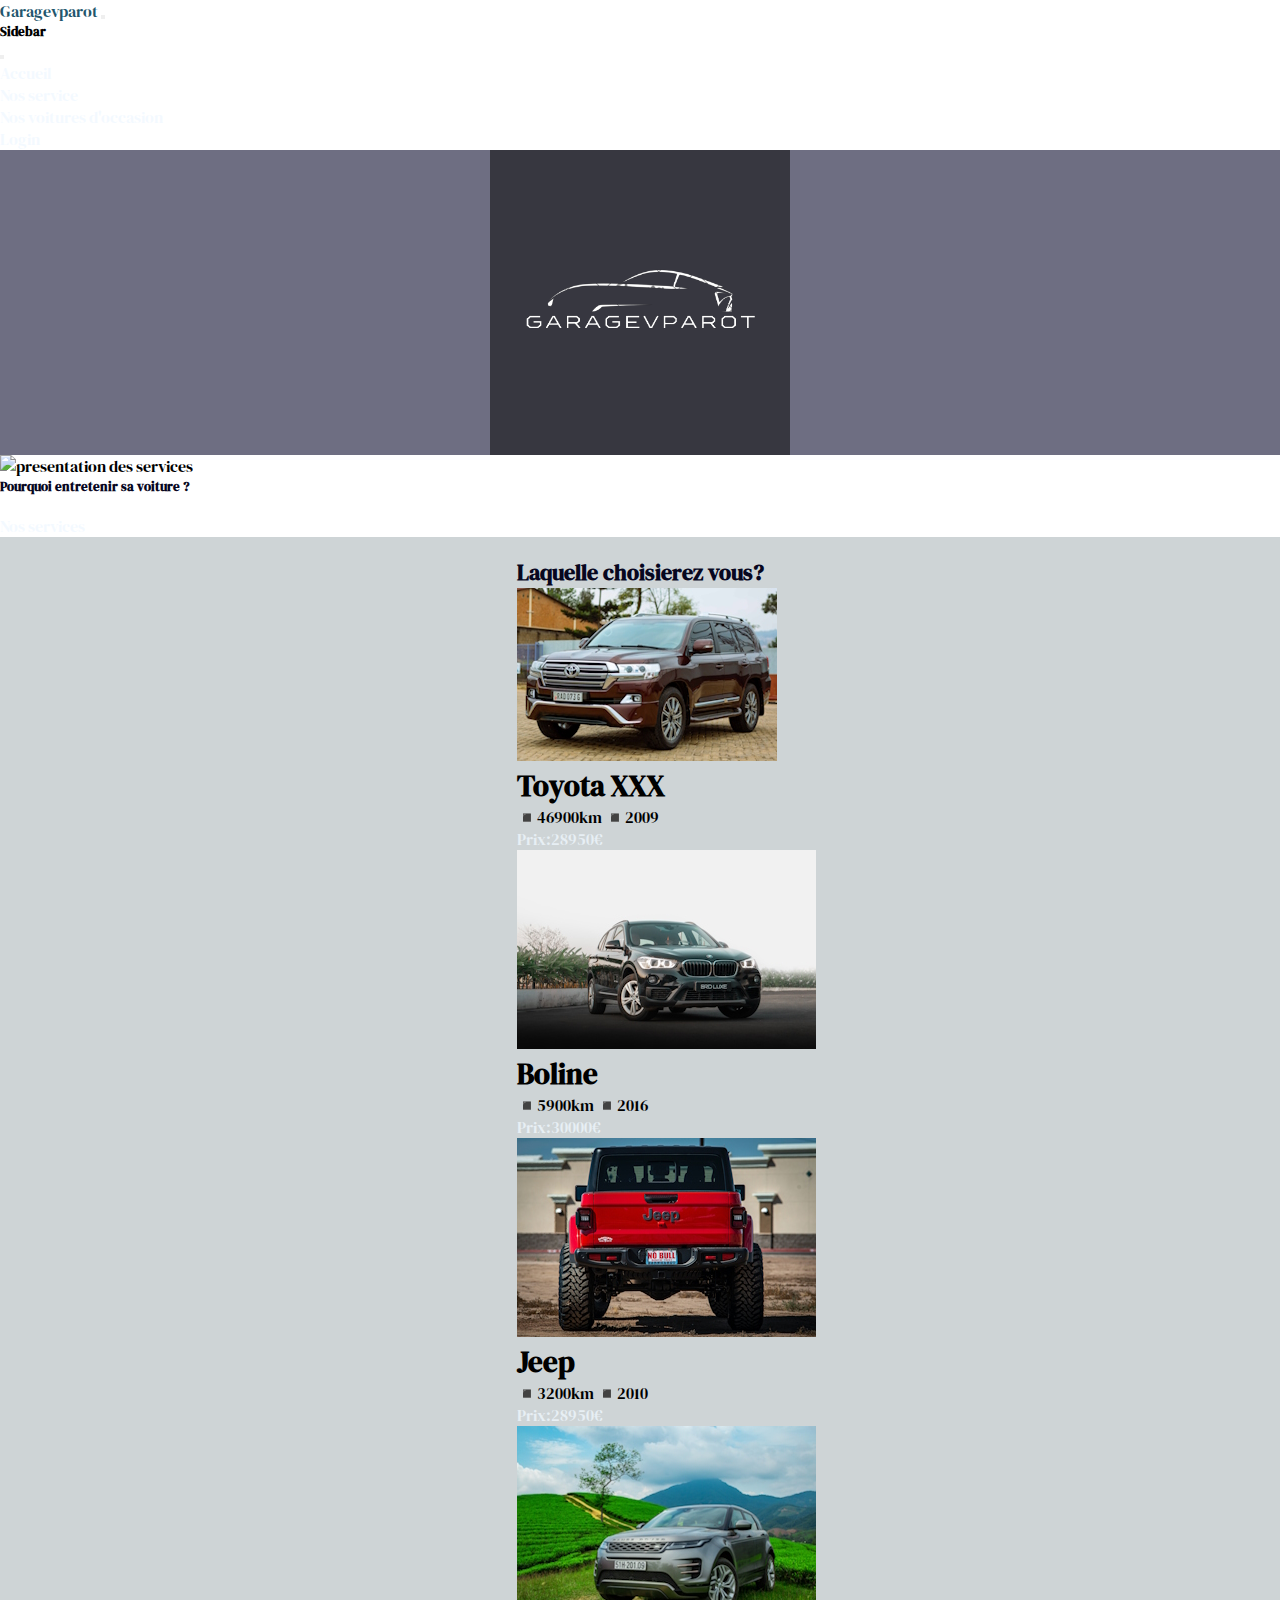
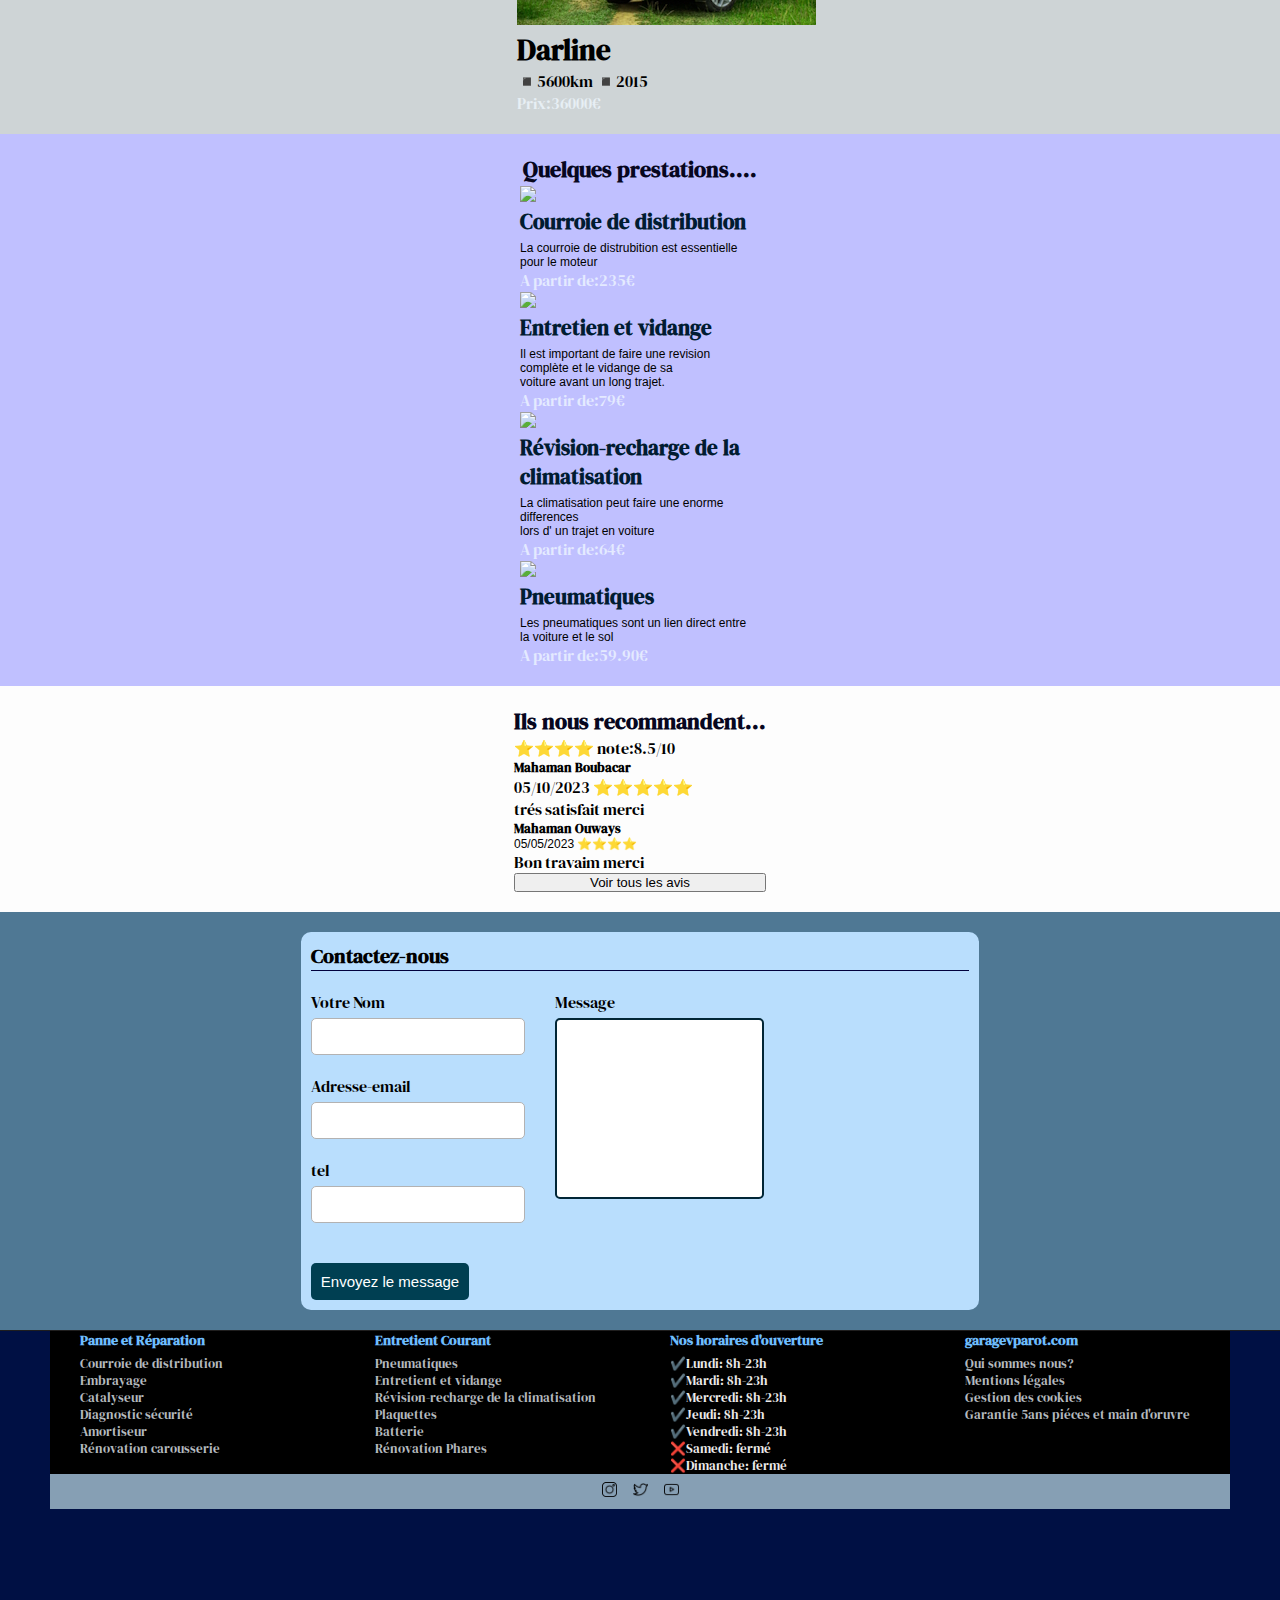
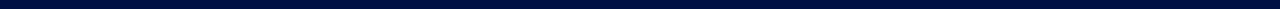
==== commit bdb25190: "mis a jour indexmtml" ====
--- a/Front/index.html
+++ b/Front/index.html
@@ -1,22 +1,12 @@
 <!DOCTYPE html>
-<html lang="en">
+<html lang="en"><meta charset="UTF-8">   
 <head>
-    <meta charset="UTF-8">
     <meta name="viewport" content="width=device-width, initial-scale=1.0">
     <link href="https://cdn.jsdelivr.net/npm/bootstrap@5.3.2/dist/css/bootstrap.min.css" rel="stylesheet" integrity="sha384-T3c6CoIi6uLrA9TneNEoa7RxnatzjcDSCmG1MXxSR1GAsXEV/Dwwykc2MPK8M2HN" crossorigin="anonymous">
     <link rel="stylesheet" href="./style.css">
     <title>Page d'accueil</title>
     <link href="https://cdn.jsdelivr.net/npm/bootstrap@5.3.2/dist/css/bootstrap.min.css" rel="stylesheet" integrity="sha384-T3c6CoIi6uLrA9TneNEoa7RxnatzjcDSCmG1MXxSR1GAsXEV/Dwwykc2MPK8M2HN" crossorigin="anonymous">
     <link rel="stylesheet" href="./style.css">
-    <title>Page d'accueil</title>
-    <title>Vincent Pivo garage</title>
-    <link rel="stylesheet" href="./style.css" >
-    <link href="https://cdn.jsdelivr.net/npm/bootstrap@5.3.2/dist/css/bootstrap.min.css" rel="stylesheet" integrity="sha384-T3c6CoIi6uLrA9TneNEoa7RxnatzjcDSCmG1MXxSR1GAsXEV/Dwwykc2MPK8M2HN" crossorigin="anonymous">
-    <link rel="stylesheet" href="./style.css">
-    <title>Page d'accueil</title>
-    <link href="https://cdn.jsdelivr.net/npm/bootstrap@5.3.2/dist/css/bootstrap.min.css" rel="stylesheet" integrity="sha384-T3c6CoIi6uLrA9TneNEoa7RxnatzjcDSCmG1MXxSR1GAsXEV/Dwwykc2MPK8M2HN" crossorigin="anonymous">
-    <link rel="stylesheet" href="./style.css">
-    <title>Page d'accueil</title>
 </head>
 <body>
     <!-- start of my nav -->
@@ -59,52 +49,6 @@
                <a href="#login" class="text-white text-decoration-none">Login</a>
             </li>
             </ul>
-    <!-- start of my nav -->
-    <nav class="navbar  navbar-expand-md navbar-dark bg-dark fixed-top">
-      <div class="container-fluid">
-        <!-- logo -->
-        <a class="navbar-brand fs-4" href="#">Garagevparot</a>
-        <!-- toggle btn -->
-        <button 
-        class="navbar-toggler shadow-none border-0" 
-        type="button" data-bs-toggle="offcanvas" 
-        data-bs-target="#offcanvasDarkNavbar" 
-        aria-controls="offcanvasDarkNavbar" 
-        aria-label="Toggle navigation">
-          <span class="navbar-toggler-icon"></span>
-        </button>
-        <!-- sidebar -->
-        <div class=" sidebar offcanvas offcanvas-start text-bg-dark" tabindex="-1" id="offcanvasDarkNavbar" aria-labelledby="offcanvasDarkNavbarLabel">
-          <!-- sidebar header -->
-          <div class="offcanvas-header border-bottom">
-            <h5 class="offcanvas-title" id="offcanvasDarkNavbarLabel">Sidebar</h5>
-            <button type="button" 
-            class="btn-close btn-close-white" 
-            data-bs-dismiss="offcanvas" 
-            aria-label="Close"></button>
-          </div>
-          <!-- sidebar body -->
-          <div class="offcanvas-body d-flex flex-column flex-lg-row p-4">
-            <ul class="navbar-nav ulnav d-flex justify-content-evenly align-items-center ">
-              <li class="nav-item mx-2">
-                <a class="nav-link active" aria-current="page" href="./index.html">Accueil</a>
-              </li>
-              <li class="nav-item mx-2">
-                <a class="nav-link active"  href="./pagesevice.html">Nos service</a>
-              </li>
-              <li class="nav-item mx-2">
-                <a class="nav-link active"  href="./voiturepage.html">Nos voitures d'occasion</a>
-              </li>
-              <li class="nav-item mx-2">
-               <a href="#login" class="text-white text-decoration-none">Login</a>
-            </li>
-            </ul>
-            
-           
-    
-    
-            
-           
           </div>
         </div>
       </div>
@@ -289,235 +233,6 @@
        </div>
       </div>
      </section> 
-    <!-- start of my nav -->
-    <nav class="navbar  navbar-expand-md navbar-dark bg-dark fixed-top">
-      <div class="container-fluid">
-        <!-- logo -->
-        <a class="navbar-brand fs-4" href="#">Garagevparot</a>
-        <!-- toggle btn -->
-        <button 
-        class="navbar-toggler shadow-none border-0" 
-        type="button" data-bs-toggle="offcanvas" 
-        data-bs-target="#offcanvasDarkNavbar" 
-        aria-controls="offcanvasDarkNavbar" 
-        aria-label="Toggle navigation">
-          <span class="navbar-toggler-icon"></span>
-        </button>
-        <!-- sidebar -->
-        <div class=" sidebar offcanvas offcanvas-start text-bg-dark" tabindex="-1" id="offcanvasDarkNavbar" aria-labelledby="offcanvasDarkNavbarLabel">
-          <!-- sidebar header -->
-          <div class="offcanvas-header border-bottom">
-            <h5 class="offcanvas-title" id="offcanvasDarkNavbarLabel">Sidebar</h5>
-            <button type="button" 
-            class="btn-close btn-close-white" 
-            data-bs-dismiss="offcanvas" 
-            aria-label="Close"></button>
-          </div>
-          <!-- sidebar body -->
-          <div class="offcanvas-body d-flex flex-column flex-lg-row p-4">
-            <ul class="navbar-nav ulnav d-flex justify-content-evenly align-items-center ">
-              <li class="nav-item mx-2">
-                <a class="nav-link active" aria-current="page" href="./index.html">Accueil</a>
-              </li>
-              <li class="nav-item mx-2">
-                <a class="nav-link active"  href="./pagesevice.html">Nos service</a>
-              </li>
-              <li class="nav-item mx-2">
-                <a class="nav-link active"  href="./voiturepage.html">Nos voitures d'occasion</a>
-              </li>
-              <li class="nav-item mx-2">
-               <a href="#login" class="text-white text-decoration-none">Login</a>
-            </li>
-            </ul>
-            
-           
-          </div>
-        </div>
-      </div>
-    </nav>
-    <!-- start of my header -->
-    <header class="my header">
-        <div class="bloc_header">
-           <div class="logo_header">
-             <img src="./Assets/logo/Garagevparot-removebg-new.png" width="300"  alt="logo.vparot">
-           </div>
-        </div>
-    </header> 
-     <!-- End of my header  -->
-
-     <section class="sectone">
-      <div class="sectone-container">
-        <div class="entretien">
-          <div class="card mb-3 bg-secondary" style="max-width: 100%;">
-            <div class="row g-0">
-              <div class="col-md-4">
-                <img src="./Assets/images/im~prèsentation/mechanic-tenant-tablette-numerique.jpg " class="img-fluid rounded-start" alt="presentation des services">
-              </div>
-              <div class="col-md-8 bloc-bas_header">
-                <div class="car-body">
-                  <h5 class="card-title cardtlt-css">Pourquoi entretenir sa voiture ?</h5>
-                  <p class="card-text ctxt-css">Pour garantir sa performance et votre securité.</p>
-                  <a href="" class="btn btn-primary">Nos services</a>
-                </div>
-              </div>
-            </div>
-          </div>
-        </div> 
-        <div class="car-container">
-          <h2 class="tiltle-car-container">Laquelle choisierez vous?</h2>
-          <div class="row row-one">
-            <div class="col">
-             <div class="card" style="width: 15rem;">
-              <img src="./Assets/images/im~voitures d'occasion/car_occ7.jpg">
-              <div class="car-body">
-                <h2 class="car_mark">Toyota XXX</h2>
-                <p>◾46900km  ◾2009</p>
-                 <a href="#" class="btn btn-primary">Prix:28950€ </a>
-              </div>
-             </div>
-            </div>
-            <div class="col">
-              <div class="card" style="width: 15rem;">
-                <img src="./Assets/images/im~voitures d'occasion/car_occ5.jpg">
-                       <div class="car-body">
-                        <h2 class="car_mark">Boline</h2>
-                        <p>◾5900km  ◾2016</p>
-                        <a href="#" class="btn btn-primary">Prix:30000€</a>
-                      </div>
-              </div>
-            </div>
-          </div>
-          <div class="row">
-            <div class="col">
-              <div  class="card" style="width: 15rem;">
-                <img src="./Assets/images/im~voitures d'occasion/car_occ6.jpg">
-              <div class="car-body">
-                <h2 class="car_mark">Jeep</h2>
-                <p>◾3200km  ◾2010</p>
-                 <a href="#" class="btn btn-primary">Prix:28950€ </a>
-              </div>
-              </div>
-            </div>
-            <div class="col">
-              <div class="card" style="width: 15rem;">
-                <img src="./Assets/images/im~voitures d'occasion/car_occ4.jpg">
-                       <div class="car-body">
-                        <h2 class="car_mark">Darline</h2>
-                        <p>◾5600km  ◾2015</p>
-                        <a href="#" class="btn btn-primary">Prix:36000€</a>
-                      </div>
-              </div>
-            </div> 
-          </div>
-        </div>
-        <div class="services-container">
-          <h2 class="tiltle-services-container">Quelques prestations....</h2>
-          <div class="row row-one">
-            <div class="col">
-             <div class="card" style="width: 15rem;">
-              <img src="./Assets/images/im~services/travailleur-service-voiture-musculaire-reparant-vehicule.jpg">
-              <div class="service-body">
-                <h2 class="t-pres">Courroie  de distribution </h2>
-                <p  class="p-pres">La courroie de distrubition est essentielle <br> pour le moteur</p>
-                 <a href="#" class="btn btn-danger">A partir de:235€</a>
-              </div>
-             </div>
-            </div>
-            <div class="col">
-              <div class="card" style="width: 15rem;">
-                <img src="./Assets/images/im~services/travailleur-service-voiture-musculaire-reparant-vehicule.jpg">
-                       <div class="service-body">
-                        <h2 class="t-pres">Entretien et vidange</h2>
-                        <p  class="p-pres">Il est important de faire une revision complète et le vidange de sa <br> voiture avant un long trajet.</p>
-                        <a href="#" class="btn btn-danger">A partir de:79€</a>
-                      </div>
-              </div>
-            </div>
-          </div>
-          <div class="row">
-            <div class="col">
-              <div  class="card" style="width: 15rem;">
-                <img src="./Assets/images/im~services/travailleur-service-voiture-musculaire-reparant-vehicule.jpg">
-              <div class="service-body">
-                <h2 class="t-pres">Révision-recharge de la climatisation</h2>
-                <p  class="p-pres">La climatisation peut faire une enorme differences<br>lors d' un trajet en voiture</p>
-                 <a href="#" class="btn btn-danger">A partir de:64€</a>
-              </div>
-              </div>
-            </div>
-            <div class="col">
-              <div class="card" style="width: 15rem;">
-                <img src="./Assets/images/im~services/travailleur-service-voiture-musculaire-reparant-vehicule.jpg" >
-                       <div class="service-body">
-                        <h2 class="t-pres">Pneumatiques</h2>
-                        <p class="p-pres">Les pneumatiques sont un lien direct entre<br> la voiture et le sol</p>
-                        <a href="#" class="btn btn-danger">A partir de:59.90€</a>
-                      </div>
-              </div>
-            </div> 
-          </div>
-        </div>
-      </div>
-     </section>
-     <!-- Section two -->
-     <section class="section_two">
-      <div class="sect-two-container">
-        <div class="comment_container">
-          <h2 class="titl-comment_container">Ils nous recommandent...</h2>
-          <p>⭐⭐⭐⭐  note:8.5/10</p>
-          <div class="row">
-              <div class="col  comment1">
-                  <h3 class="User-name-comment">Mahaman Boubacar</h3>
-                  <p class="P-comment">05/10/2023        ⭐⭐⭐⭐⭐</p>
-                  <P>trés satisfait merci</P>
-              <div class=" col comment2">
-                  <h3 class="User-name-comment">Mahaman Ouways</h3>
-                  <p class="p-comment">05/05/2023         ⭐⭐⭐⭐</p>
-                  <P>Bon travaim merci</P>
-              </div>
-              </div>
-          </div>
-         <button class="btn btn-warning">Voir tous les avis</button>
-       </div>
-       <div class="bloc_form">
-          <form>
-              <h2>Contactez-nous</h2>
-              <div class="separator"></div>
-              <div class="corps_formulaire">
-                  <div class="form-left">
-                      <div class="bloc-Nom boites">
-                          <label>Votre Nom</label>
-                          <input type="text">
-                          <i class="fa-solid fa-user"></i>
-                      </div>
-                      <div class="bloc-adresse-email boites">
-                          <label>Adresse-email</label>
-                          <input type="email">
-                          <i class="fa-solid fa-envelope"></i>
-                      </div>
-                      <div class="bloc-tel boites">
-                          <label>tel</label>
-                          <input type="tel">
-                          <i class="fa-solid fa-mobile"></i>
-                      </div>
-                  </div>
-                  <div class="form-right">
-                      <div class="bloc_message boites">
-                          <label>Message</label>
-                          <textarea></textarea>
-                      </div>
-                  </div>
-              </div>
-              <div class="footer_form">
-                  <button>Envoyez le message</button>
-              </div>
-          </form>
-       </div>
-      </div>
-     </section> 
- 
-    
- 
     <footer >
         <div class="footer_container">
             <div class="bloc_du_haut">
@@ -572,598 +287,7 @@
                     <li><a><img src="./Assets/icones/youtube.png"  class="lorgo-r" alt="youtube"></a></li>
                 </ul>  
             </div>
-    <footer >
-        <div class="footer_container">
-            <div class="bloc_du_haut">
-                <div class="bloc_reparation bloc">
-                    <h3>Panne et Réparation</h3>
-                    <ul class="liste_reparation ">
-                       <li class="l-r_1"><a>Courroie de distribution</a></li>
-                       <li class="l-r_1"><a>Embrayage</a></li>
-                       <li class="l-r_1"><a>Catalyseur</a></li>
-                       <li class="l-r_1"><a>Diagnostic sécurité</a></li>
-                       <li class="l-r_1"><a>Amortiseur</a></li>
-                       <li class="l-r_1"><a>Rénovation carousserie</a></li>
-                    </ul>
-                </div>
-                <div class="bloc_entretient bloc">
-                    <h3>Entretient Courant</h3>
-                    <ul class="liste_Entretient">
-                        <li class=""l-E_1><a>Pneumatiques</a></li>
-                        <li class="l-E_2"><a>Entretient et vidange</a></li>
-                        <li class="l-E_3"><a>Révision-recharge de la climatisation</a></li>
-                        <li class="l-E_4"><a>Plaquettes</a></li>
-                        <li class="l-r_5"><a>Batterie</a></li>
-                        <li class="l-r_6"><a>Rénovation Phares</a></li>
-                     </ul>
-                </div>
-                <div class="bloc_horaire bloc">
-                    <h3>Nos horaires d'ouverture</h3>
-                    <ul class="les_horaires">
-                        <li class="j-_1">✔️Lundi: 8h-23h</li>
-                        <li class="j-_2"> ✔️Mardi: 8h-23h</li>
-                        <li class="j-_1"> ✔️Mercredi: 8h-23h</li>
-                        <li class="j-_1"> ✔️Jeudi: 8h-23h</li>
-                        <li class="j-_1">✔️Vendredi: 8h-23h</li>
-                        <li class="j-_1">❌Samedi: fermé</li>
-                        <li class="j-_1">❌Dimanche: fermé</li>
-                     </ul>
-                </div>
-                <div class="bloc_garage_com bloc">
-                    <h3>garagevparot.com</h3>
-                    <ul class="Le_garage ">
-                        <li class="l-1"><a>Qui sommes nous?</a></li>
-                        <li class="l-2"><a>Mentions légales</a></li>
-                        <li class="l-3"><a>Gestion des cookies</a></li>
-                        <li class="l4"><a>Garantie 5ans piéces et main d'oruvre</a></li>
-                     </ul>
-                </div>
-            </div>
-            <div class="bloc_du_bas">
-                <ul class="logoreseau">
-                    <li><a><img src="./Assets/icones/instagram.png" class="lorgo-r" alt="logo instagram"></a></li>
-                    <li><a><img src="./Assets/icones/twitter (1).png" class="lorgo-r" alt="twitter"></a></li>
-                    <li><a><img src="./Assets/icones/youtube.png"  class="lorgo-r" alt="youtube"></a></li>
-                </ul>  
-            </div>
-    
-        </div>
-     </footer>
-     <script src="https://cdn.jsdelivr.net/npm/bootstrap@5.3.2/dist/js/bootstrap.bundle.min.js" integrity="sha384-C6RzsynM9kWDrMNeT87bh95OGNyZPhcTNXj1NW7RuBCsyN/o0jlpcV8Qyq46cDfL" crossorigin="anonymous"></script>
-        </div>
-     </footer>
-     <script src="https://cdn.jsdelivr.net/npm/bootstrap@5.3.2/dist/js/bootstrap.bundle.min.js" integrity="sha384-C6RzsynM9kWDrMNeT87bh95OGNyZPhcTNXj1NW7RuBCsyN/o0jlpcV8Qyq46cDfL" crossorigin="anonymous"></script>
-          </div>
-        </div>
-      </div>
-    </nav>
-    <!-- start of my header -->
-    <header class="my header">
-        <div class="bloc_header">
-           <div class="logo_header">
-             <img src="./Assets/logo/Garagevparot-removebg-new.png" width="300"  alt="logo.vparot">
-           </div>
-        </div>
-    </header> 
-     <!-- End of my header  -->
-
-     <section class="sectone">
-      <div class="sectone-container">
-        <div class="entretien">
-          <div class="card mb-3 bg-secondary" style="max-width: 100%;">
-            <div class="row g-0">
-              <div class="col-md-4">
-                <img src="./Assets/images/im~prèsentation/mechanic-tenant-tablette-numerique.jpg " class="img-fluid rounded-start" alt="presentation des services">
-              </div>
-              <div class="col-md-8 bloc-bas_header">
-                <div class="car-body">
-                  <h5 class="card-title cardtlt-css">Pourquoi entretenir sa voiture ?</h5>
-                  <p class="card-text ctxt-css">Pour garantir sa performance et votre securité.</p>
-                  <a href="" class="btn btn-primary">Nos services</a>
-                </div>
-              </div>
-            </div>
-          </div>
-        </div> 
-        <div class="car-container">
-          <h2 class="tiltle-car-container">Laquelle choisierez vous?</h2>
-          <div class="row row-one">
-            <div class="col">
-             <div class="card" style="width: 15rem;">
-              <img src="./Assets/images/im~voitures d'occasion/car_occ7.jpg">
-              <div class="car-body">
-                <h2 class="car_mark">Toyota XXX</h2>
-                <p>◾46900km  ◾2009</p>
-                 <a href="#" class="btn btn-primary">Prix:28950€ </a>
-              </div>
-             </div>
-            </div>
-            <div class="col">
-              <div class="card" style="width: 15rem;">
-                <img src="./Assets/images/im~voitures d'occasion/car_occ5.jpg">
-                       <div class="car-body">
-                        <h2 class="car_mark">Boline</h2>
-                        <p>◾5900km  ◾2016</p>
-                        <a href="#" class="btn btn-primary">Prix:30000€</a>
-                      </div>
-              </div>
-            </div>
-          </div>
-          <div class="row">
-            <div class="col">
-              <div  class="card" style="width: 15rem;">
-                <img src="./Assets/images/im~voitures d'occasion/car_occ6.jpg">
-              <div class="car-body">
-                <h2 class="car_mark">Jeep</h2>
-                <p>◾3200km  ◾2010</p>
-                 <a href="#" class="btn btn-primary">Prix:28950€ </a>
-              </div>
-              </div>
-            </div>
-            <div class="col">
-              <div class="card" style="width: 15rem;">
-                <img src="./Assets/images/im~voitures d'occasion/car_occ4.jpg">
-                       <div class="car-body">
-                        <h2 class="car_mark">Darline</h2>
-                        <p>◾5600km  ◾2015</p>
-                        <a href="#" class="btn btn-primary">Prix:36000€</a>
-                      </div>
-              </div>
-            </div> 
-          </div>
-        </div>
-        <div class="services-container">
-          <h2 class="tiltle-services-container">Quelques prestations....</h2>
-          <div class="row row-one">
-            <div class="col">
-             <div class="card" style="width: 15rem;">
-              <img src="./Assets/images/im~services/travailleur-service-voiture-musculaire-reparant-vehicule.jpg">
-              <div class="service-body">
-                <h2 class="t-pres">Courroie  de distribution </h2>
-                <p  class="p-pres">La courroie de distrubition est essentielle <br> pour le moteur</p>
-                 <a href="#" class="btn btn-danger">A partir de:235€</a>
-              </div>
-             </div>
-            </div>
-            <div class="col">
-              <div class="card" style="width: 15rem;">
-                <img src="./Assets/images/im~services/travailleur-service-voiture-musculaire-reparant-vehicule.jpg">
-                       <div class="service-body">
-                        <h2 class="t-pres">Entretien et vidange</h2>
-                        <p  class="p-pres">Il est important de faire une revision complète et le vidange de sa <br> voiture avant un long trajet.</p>
-                        <a href="#" class="btn btn-danger">A partir de:79€</a>
-                      </div>
-              </div>
-            </div>
-          </div>
-          <div class="row">
-            <div class="col">
-              <div  class="card" style="width: 15rem;">
-                <img src="./Assets/images/im~services/travailleur-service-voiture-musculaire-reparant-vehicule.jpg">
-              <div class="service-body">
-                <h2 class="t-pres">Révision-recharge de la climatisation</h2>
-                <p  class="p-pres">La climatisation peut faire une enorme differences<br>lors d' un trajet en voiture</p>
-                 <a href="#" class="btn btn-danger">A partir de:64€</a>
-              </div>
-              </div>
-            </div>
-            <div class="col">
-              <div class="card" style="width: 15rem;">
-                <img src="./Assets/images/im~services/travailleur-service-voiture-musculaire-reparant-vehicule.jpg" >
-                       <div class="service-body">
-                        <h2 class="t-pres">Pneumatiques</h2>
-                        <p class="p-pres">Les pneumatiques sont un lien direct entre<br> la voiture et le sol</p>
-                        <a href="#" class="btn btn-danger">A partir de:59.90€</a>
-                      </div>
-              </div>
-            </div> 
-          </div>
-        </div>
-      </div>
-     </section>
-     <!-- Section two -->
-     <section class="section_two">
-      <div class="sect-two-container">
-        <div class="comment_container">
-          <h2 class="titl-comment_container">Ils nous recommandent...</h2>
-          <p>⭐⭐⭐⭐  note:8.5/10</p>
-          <div class="row">
-              <div class="col  comment1">
-                  <h3 class="User-name-comment">Mahaman Boubacar</h3>
-                  <p class="P-comment">05/10/2023        ⭐⭐⭐⭐⭐</p>
-                  <P>trés satisfait merci</P>
-              <div class=" col comment2">
-                  <h3 class="User-name-comment">Mahaman Ouways</h3>
-                  <p class="p-comment">05/05/2023         ⭐⭐⭐⭐</p>
-                  <P>Bon travaim merci</P>
-              </div>
-              </div>
-          </div>
-         <button class="btn btn-warning">Voir tous les avis</button>
-       </div>
-       <div class="bloc_form">
-          <form>
-              <h2>Contactez-nous</h2>
-              <div class="separator"></div>
-              <div class="corps_formulaire">
-                  <div class="form-left">
-                      <div class="bloc-Nom boites">
-                          <label>Votre Nom</label>
-                          <input type="text">
-                          <i class="fa-solid fa-user"></i>
-                      </div>
-                      <div class="bloc-adresse-email boites">
-                          <label>Adresse-email</label>
-                          <input type="email">
-                          <i class="fa-solid fa-envelope"></i>
-                      </div>
-                      <div class="bloc-tel boites">
-                          <label>tel</label>
-                          <input type="tel">
-                          <i class="fa-solid fa-mobile"></i>
-                      </div>
-                  </div>
-                  <div class="form-right">
-                      <div class="bloc_message boites">
-                          <label>Message</label>
-                          <textarea></textarea>
-                      </div>
-                  </div>
-              </div>
-              <div class="footer_form">
-                  <button>Envoyez le message</button>
-              </div>
-          </form>
-       </div>
-      </div>
-     </section> 
-    <!-- start of my nav -->
-    <nav class="navbar  navbar-expand-md navbar-dark bg-dark fixed-top">
-      <div class="container-fluid">
-        <!-- logo -->
-        <a class="navbar-brand fs-4" href="#">Garagevparot</a>
-        <!-- toggle btn -->
-        <button 
-        class="navbar-toggler shadow-none border-0" 
-        type="button" data-bs-toggle="offcanvas" 
-        data-bs-target="#offcanvasDarkNavbar" 
-        aria-controls="offcanvasDarkNavbar" 
-        aria-label="Toggle navigation">
-          <span class="navbar-toggler-icon"></span>
-        </button>
-        <!-- sidebar -->
-        <div class=" sidebar offcanvas offcanvas-start text-bg-dark" tabindex="-1" id="offcanvasDarkNavbar" aria-labelledby="offcanvasDarkNavbarLabel">
-          <!-- sidebar header -->
-          <div class="offcanvas-header border-bottom">
-            <h5 class="offcanvas-title" id="offcanvasDarkNavbarLabel">Sidebar</h5>
-            <button type="button" 
-            class="btn-close btn-close-white" 
-            data-bs-dismiss="offcanvas" 
-            aria-label="Close"></button>
-          </div>
-          <!-- sidebar body -->
-          <div class="offcanvas-body d-flex flex-column flex-lg-row p-4">
-            <ul class="navbar-nav ulnav d-flex justify-content-evenly align-items-center ">
-              <li class="nav-item mx-2">
-                <a class="nav-link active" aria-current="page" href="./index.html">Accueil</a>
-              </li>
-              <li class="nav-item mx-2">
-                <a class="nav-link active"  href="./pagesevice.html">Nos service</a>
-              </li>
-              <li class="nav-item mx-2">
-                <a class="nav-link active"  href="./voiturepage.html">Nos voitures d'occasion</a>
-              </li>
-              <li class="nav-item mx-2">
-               <a href="#login" class="text-white text-decoration-none">Login</a>
-            </li>
-            </ul>
-            
-           
-          </div>
-        </div>
-      </div>
-    </nav>
-    <!-- start of my header -->
-    <header class="my header">
-        <div class="bloc_header">
-           <div class="logo_header">
-             <img src="./Assets/logo/Garagevparot-removebg-new.png" width="300"  alt="logo.vparot">
-           </div>
-        </div>
-    </header> 
-     <!-- End of my header  -->
-
-     <section class="sectone">
-      <div class="sectone-container">
-        <div class="entretien">
-          <div class="card mb-3 bg-secondary" style="max-width: 100%;">
-            <div class="row g-0">
-              <div class="col-md-4">
-                <img src="./Assets/images/im~prèsentation/mechanic-tenant-tablette-numerique.jpg " class="img-fluid rounded-start" alt="presentation des services">
-              </div>
-              <div class="col-md-8 bloc-bas_header">
-                <div class="car-body">
-                  <h5 class="card-title cardtlt-css">Pourquoi entretenir sa voiture ?</h5>
-                  <p class="card-text ctxt-css">Pour garantir sa performance et votre securité.</p>
-                  <a href="" class="btn btn-primary">Nos services</a>
-                </div>
-              </div>
-            </div>
-          </div>
-        </div> 
-        <div class="car-container">
-          <h2 class="tiltle-car-container">Laquelle choisierez vous?</h2>
-          <div class="row row-one">
-            <div class="col">
-             <div class="card" style="width: 15rem;">
-              <img src="./Assets/images/im~voitures d'occasion/car_occ7.jpg">
-              <div class="car-body">
-                <h2 class="car_mark">Toyota XXX</h2>
-                <p>◾46900km  ◾2009</p>
-                 <a href="#" class="btn btn-primary">Prix:28950€ </a>
-              </div>
-             </div>
-            </div>
-            <div class="col">
-              <div class="card" style="width: 15rem;">
-                <img src="./Assets/images/im~voitures d'occasion/car_occ5.jpg">
-                       <div class="car-body">
-                        <h2 class="car_mark">Boline</h2>
-                        <p>◾5900km  ◾2016</p>
-                        <a href="#" class="btn btn-primary">Prix:30000€</a>
-                      </div>
-              </div>
-            </div>
-          </div>
-          <div class="row">
-            <div class="col">
-              <div  class="card" style="width: 15rem;">
-                <img src="./Assets/images/im~voitures d'occasion/car_occ6.jpg">
-              <div class="car-body">
-                <h2 class="car_mark">Jeep</h2>
-                <p>◾3200km  ◾2010</p>
-                 <a href="#" class="btn btn-primary">Prix:28950€ </a>
-              </div>
-              </div>
-            </div>
-            <div class="col">
-              <div class="card" style="width: 15rem;">
-                <img src="./Assets/images/im~voitures d'occasion/car_occ4.jpg">
-                       <div class="car-body">
-                        <h2 class="car_mark">Darline</h2>
-                        <p>◾5600km  ◾2015</p>
-                        <a href="#" class="btn btn-primary">Prix:36000€</a>
-                      </div>
-              </div>
-            </div> 
-          </div>
-        </div>
-        <div class="services-container">
-          <h2 class="tiltle-services-container">Quelques prestations....</h2>
-          <div class="row row-one">
-            <div class="col">
-             <div class="card" style="width: 15rem;">
-              <img src="./Assets/images/im~services/travailleur-service-voiture-musculaire-reparant-vehicule.jpg">
-              <div class="service-body">
-                <h2 class="t-pres">Courroie  de distribution </h2>
-                <p  class="p-pres">La courroie de distrubition est essentielle <br> pour le moteur</p>
-                 <a href="#" class="btn btn-danger">A partir de:235€</a>
-              </div>
-             </div>
-            </div>
-            <div class="col">
-              <div class="card" style="width: 15rem;">
-                <img src="./Assets/images/im~services/travailleur-service-voiture-musculaire-reparant-vehicule.jpg">
-                       <div class="service-body">
-                        <h2 class="t-pres">Entretien et vidange</h2>
-                        <p  class="p-pres">Il est important de faire une revision complète et le vidange de sa <br> voiture avant un long trajet.</p>
-                        <a href="#" class="btn btn-danger">A partir de:79€</a>
-                      </div>
-              </div>
-            </div>
-          </div>
-          <div class="row">
-            <div class="col">
-              <div  class="card" style="width: 15rem;">
-                <img src="./Assets/images/im~services/travailleur-service-voiture-musculaire-reparant-vehicule.jpg">
-              <div class="service-body">
-                <h2 class="t-pres">Révision-recharge de la climatisation</h2>
-                <p  class="p-pres">La climatisation peut faire une enorme differences<br>lors d' un trajet en voiture</p>
-                 <a href="#" class="btn btn-danger">A partir de:64€</a>
-              </div>
-              </div>
-            </div>
-            <div class="col">
-              <div class="card" style="width: 15rem;">
-                <img src="./Assets/images/im~services/travailleur-service-voiture-musculaire-reparant-vehicule.jpg" >
-                       <div class="service-body">
-                        <h2 class="t-pres">Pneumatiques</h2>
-                        <p class="p-pres">Les pneumatiques sont un lien direct entre<br> la voiture et le sol</p>
-                        <a href="#" class="btn btn-danger">A partir de:59.90€</a>
-                      </div>
-              </div>
-            </div> 
-          </div>
-        </div>
-      </div>
-     </section>
-     <!-- Section two -->
-     <section class="section_two">
-      <div class="sect-two-container">
-        <div class="comment_container">
-          <h2 class="titl-comment_container">Ils nous recommandent...</h2>
-          <p>⭐⭐⭐⭐  note:8.5/10</p>
-          <div class="row">
-              <div class="col  comment1">
-                  <h3 class="User-name-comment">Mahaman Boubacar</h3>
-                  <p class="P-comment">05/10/2023        ⭐⭐⭐⭐⭐</p>
-                  <P>trés satisfait merci</P>
-              <div class=" col comment2">
-                  <h3 class="User-name-comment">Mahaman Ouways</h3>
-                  <p class="p-comment">05/05/2023         ⭐⭐⭐⭐</p>
-                  <P>Bon travaim merci</P>
-              </div>
-              </div>
-          </div>
-         <button class="btn btn-warning">Voir tous les avis</button>
-       </div>
-       <div class="bloc_form">
-          <form>
-              <h2>Contactez-nous</h2>
-              <div class="separator"></div>
-              <div class="corps_formulaire">
-                  <div class="form-left">
-                      <div class="bloc-Nom boites">
-                          <label>Votre Nom</label>
-                          <input type="text">
-                          <i class="fa-solid fa-user"></i>
-                      </div>
-                      <div class="bloc-adresse-email boites">
-                          <label>Adresse-email</label>
-                          <input type="email">
-                          <i class="fa-solid fa-envelope"></i>
-                      </div>
-                      <div class="bloc-tel boites">
-                          <label>tel</label>
-                          <input type="tel">
-                          <i class="fa-solid fa-mobile"></i>
-                      </div>
-                  </div>
-                  <div class="form-right">
-                      <div class="bloc_message boites">
-                          <label>Message</label>
-                          <textarea></textarea>
-                      </div>
-                  </div>
-              </div>
-              <div class="footer_form">
-                  <button>Envoyez le message</button>
-              </div>
-          </form>
-       </div>
-      </div>
-     </section> 
- 
-    
- 
-    <footer >
-        <div class="footer_container">
-            <div class="bloc_du_haut">
-                <div class="bloc_reparation bloc">
-                    <h3>Panne et Réparation</h3>
-                    <ul class="liste_reparation ">
-                       <li class="l-r_1"><a>Courroie de distribution</a></li>
-                       <li class="l-r_1"><a>Embrayage</a></li>
-                       <li class="l-r_1"><a>Catalyseur</a></li>
-                       <li class="l-r_1"><a>Diagnostic sécurité</a></li>
-                       <li class="l-r_1"><a>Amortiseur</a></li>
-                       <li class="l-r_1"><a>Rénovation carousserie</a></li>
-                    </ul>
-                </div>
-                <div class="bloc_entretient bloc">
-                    <h3>Entretient Courant</h3>
-                    <ul class="liste_Entretient">
-                        <li class=""l-E_1><a>Pneumatiques</a></li>
-                        <li class="l-E_2"><a>Entretient et vidange</a></li>
-                        <li class="l-E_3"><a>Révision-recharge de la climatisation</a></li>
-                        <li class="l-E_4"><a>Plaquettes</a></li>
-                        <li class="l-r_5"><a>Batterie</a></li>
-                        <li class="l-r_6"><a>Rénovation Phares</a></li>
-                     </ul>
-                </div>
-                <div class="bloc_horaire bloc">
-                    <h3>Nos horaires d'ouverture</h3>
-                    <ul class="les_horaires">
-                        <li class="j-_1">✔️Lundi: 8h-23h</li>
-                        <li class="j-_2"> ✔️Mardi: 8h-23h</li>
-                        <li class="j-_1"> ✔️Mercredi: 8h-23h</li>
-                        <li class="j-_1"> ✔️Jeudi: 8h-23h</li>
-                        <li class="j-_1">✔️Vendredi: 8h-23h</li>
-                        <li class="j-_1">❌Samedi: fermé</li>
-                        <li class="j-_1">❌Dimanche: fermé</li>
-                     </ul>
-                </div>
-                <div class="bloc_garage_com bloc">
-                    <h3>garagevparot.com</h3>
-                    <ul class="Le_garage ">
-                        <li class="l-1"><a>Qui sommes nous?</a></li>
-                        <li class="l-2"><a>Mentions légales</a></li>
-                        <li class="l-3"><a>Gestion des cookies</a></li>
-                        <li class="l4"><a>Garantie 5ans piéces et main d'oruvre</a></li>
-                     </ul>
-                </div>
-            </div>
-            <div class="bloc_du_bas">
-                <ul class="logoreseau">
-                    <li><a><img src="./Assets/icones/instagram.png" class="lorgo-r" alt="logo instagram"></a></li>
-                    <li><a><img src="./Assets/icones/twitter (1).png" class="lorgo-r" alt="twitter"></a></li>
-                    <li><a><img src="./Assets/icones/youtube.png"  class="lorgo-r" alt="youtube"></a></li>
-                </ul>  
-            </div>
-    <footer >
-        <div class="footer_container">
-            <div class="bloc_du_haut">
-                <div class="bloc_reparation bloc">
-                    <h3>Panne et Réparation</h3>
-                    <ul class="liste_reparation ">
-                       <li class="l-r_1"><a>Courroie de distribution</a></li>
-                       <li class="l-r_1"><a>Embrayage</a></li>
-                       <li class="l-r_1"><a>Catalyseur</a></li>
-                       <li class="l-r_1"><a>Diagnostic sécurité</a></li>
-                       <li class="l-r_1"><a>Amortiseur</a></li>
-                       <li class="l-r_1"><a>Rénovation carousserie</a></li>
-                    </ul>
-                </div>
-                <div class="bloc_entretient bloc">
-                    <h3>Entretient Courant</h3>
-                    <ul class="liste_Entretient">
-                        <li class=""l-E_1><a>Pneumatiques</a></li>
-                        <li class="l-E_2"><a>Entretient et vidange</a></li>
-                        <li class="l-E_3"><a>Révision-recharge de la climatisation</a></li>
-                        <li class="l-E_4"><a>Plaquettes</a></li>
-                        <li class="l-r_5"><a>Batterie</a></li>
-                        <li class="l-r_6"><a>Rénovation Phares</a></li>
-                     </ul>
-                </div>
-                <div class="bloc_horaire bloc">
-                    <h3>Nos horaires d'ouverture</h3>
-                    <ul class="les_horaires">
-                        <li class="j-_1">✔️Lundi: 8h-23h</li>
-                        <li class="j-_2"> ✔️Mardi: 8h-23h</li>
-                        <li class="j-_1"> ✔️Mercredi: 8h-23h</li>
-                        <li class="j-_1"> ✔️Jeudi: 8h-23h</li>
-                        <li class="j-_1">✔️Vendredi: 8h-23h</li>
-                        <li class="j-_1">❌Samedi: fermé</li>
-                        <li class="j-_1">❌Dimanche: fermé</li>
-                     </ul>
-                </div>
-                <div class="bloc_garage_com bloc">
-                    <h3>garagevparot.com</h3>
-                    <ul class="Le_garage ">
-                        <li class="l-1"><a>Qui sommes nous?</a></li>
-                        <li class="l-2"><a>Mentions légales</a></li>
-                        <li class="l-3"><a>Gestion des cookies</a></li>
-                        <li class="l4"><a>Garantie 5ans piéces et main d'oruvre</a></li>
-                     </ul>
-                </div>
-            </div>
-            <div class="bloc_du_bas">
-                <ul class="logoreseau">
-                    <li><a><img src="./Assets/icones/instagram.png" class="lorgo-r" alt="logo instagram"></a></li>
-                    <li><a><img src="./Assets/icones/twitter (1).png" class="lorgo-r" alt="twitter"></a></li>
-                    <li><a><img src="./Assets/icones/youtube.png"  class="lorgo-r" alt="youtube"></a></li>
-                </ul>  
-            </div>
-    
-        </div>
-     </footer>
-     <script src="https://cdn.jsdelivr.net/npm/bootstrap@5.3.2/dist/js/bootstrap.bundle.min.js" integrity="sha384-C6RzsynM9kWDrMNeT87bh95OGNyZPhcTNXj1NW7RuBCsyN/o0jlpcV8Qyq46cDfL" crossorigin="anonymous"></script>
-        </div>
      </footer>
      <script src="https://cdn.jsdelivr.net/npm/bootstrap@5.3.2/dist/js/bootstrap.bundle.min.js" integrity="sha384-C6RzsynM9kWDrMNeT87bh95OGNyZPhcTNXj1NW7RuBCsyN/o0jlpcV8Qyq46cDfL" crossorigin="anonymous"></script>
 </body>
-
-
-
-
 </html>